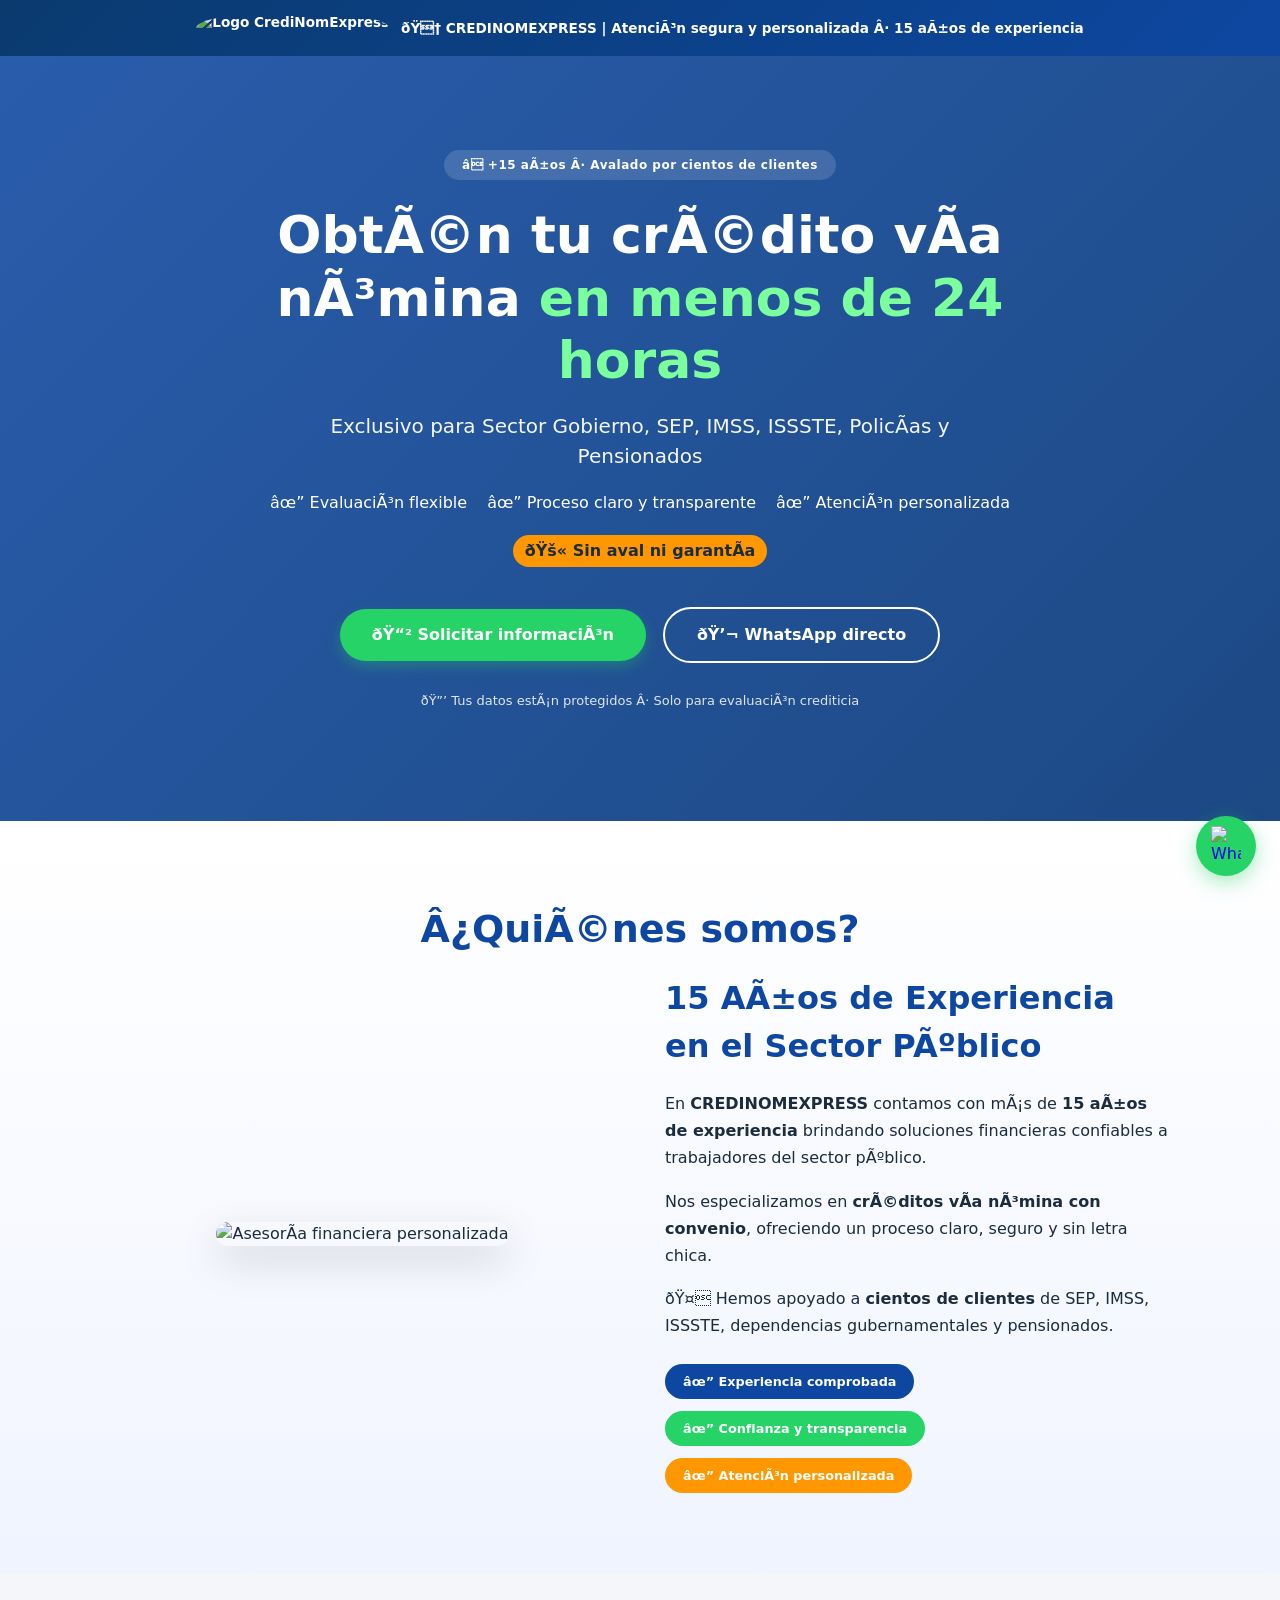
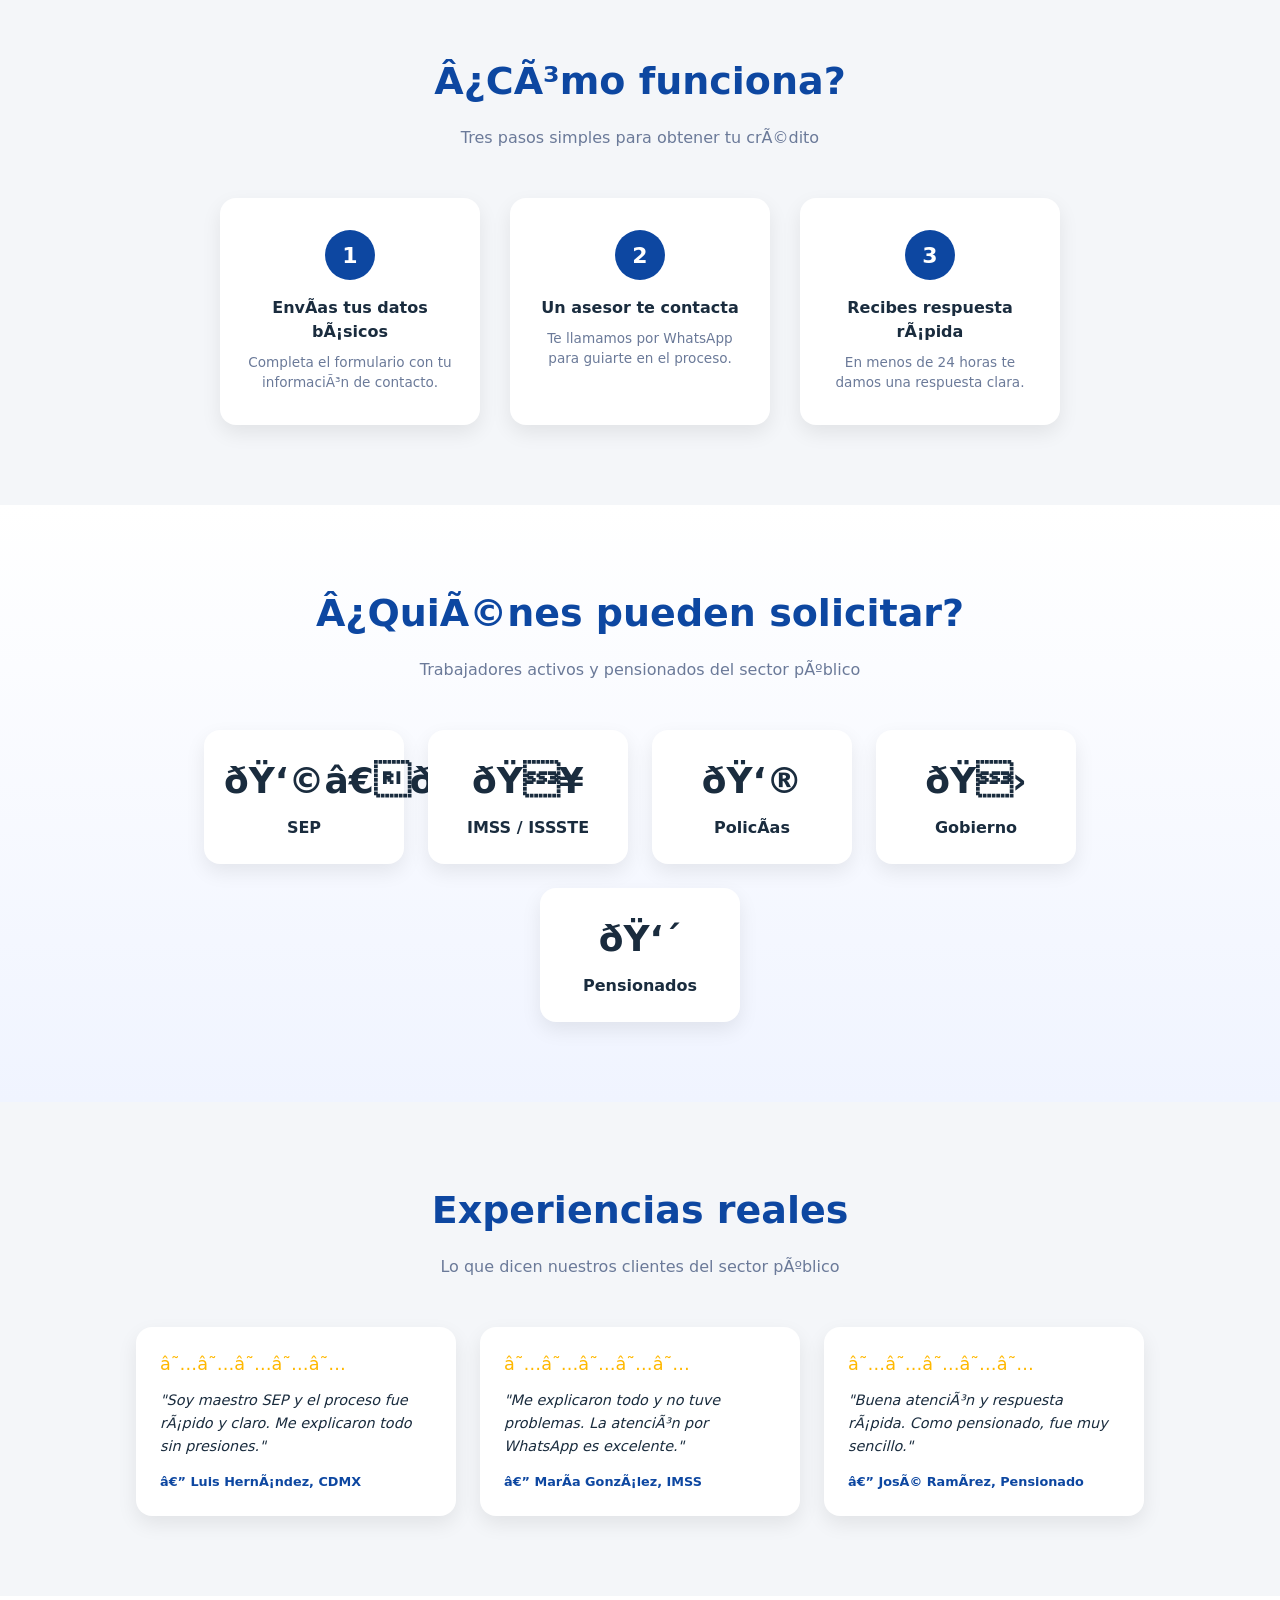
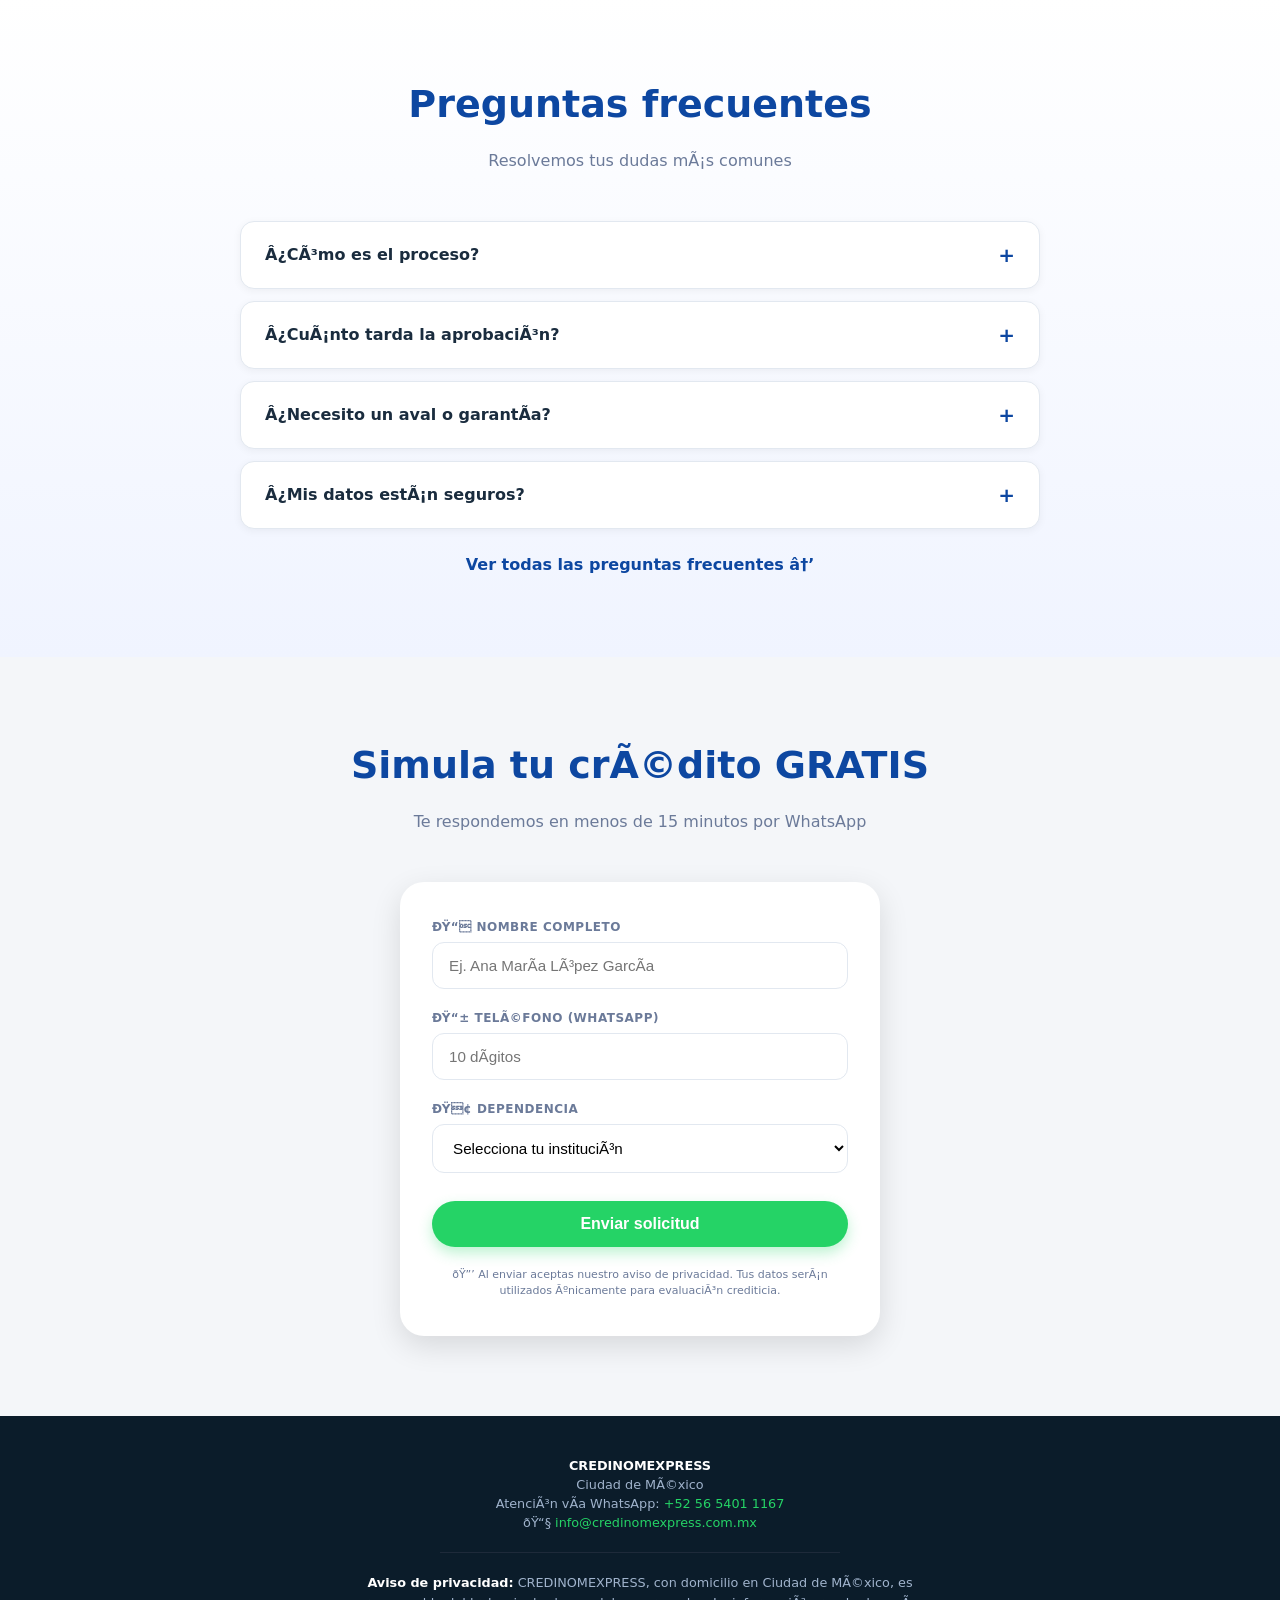
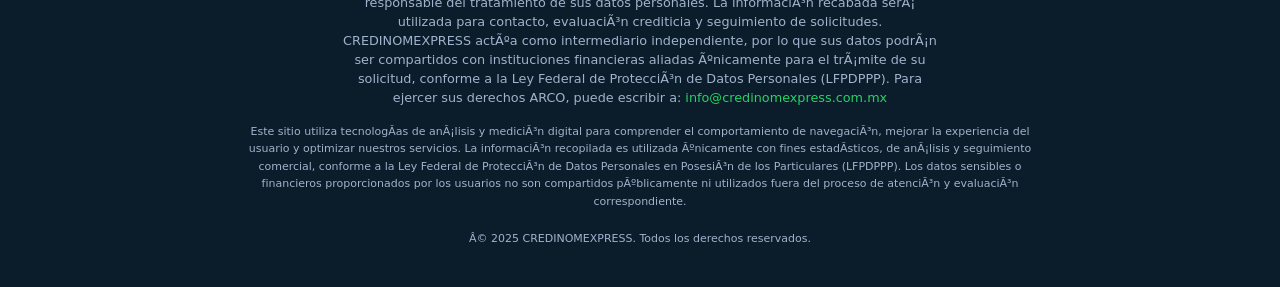
==== index.html @ d2d4a362 "Create index.html" ====
<!DOCTYPE html>
<html lang="es-MX">
<head>
<!-- Google tag (GA4) -->
<script async src="https://www.googletagmanager.com/gtag/js?id=G-FH7D3DF00B"></script>
<script>
window.dataLayer = window.dataLayer || [];
function gtag(){dataLayer.push(arguments);}
gtag('js', new Date());
gtag('config', 'G-FH7D3DF00B');
</script>
<!-- Meta Pixel Code -->
<script>
!function(f,b,e,v,n,t,s)
{if(f.fbq)return;n=f.fbq=function(){n.callMethod?
n.callMethod.apply(n,arguments):n.queue.push(arguments)};
if(!f._fbq)f._fbq=n;n.push=n;n.loaded=!0;n.version='2.0';
n.queue=[];t=b.createElement(e);t.async=!0;
t.src=v;s=b.getElementsByTagName(e)[0];
s.parentNode.insertBefore(t,s)}(window, document,'script',
'https://connect.facebook.net/en_US/fbevents.js');
fbq('init', '1771130073850410');
fbq('track', 'PageView');
</script>
<noscript><img height="1" width="1" style="display:none"
src="https://www.facebook.com/tr?id=1771130073850410&ev=PageView&noscript=1"
/></noscript>
<!-- End Meta Pixel Code -->
<script type="text/javascript">
    (function(c,l,a,r,i,t,y){
        c[a]=c[a]||function(){(c[a].q=c[a].q||[]).push(arguments)};
        t=l.createElement(r);t.async=1;t.src="https://www.clarity.ms/tag/"+i;
        y=l.getElementsByTagName(r)[0];y.parentNode.insertBefore(t,y);
    })(window, document, "clarity", "script", "wp3h6t6vh0");
</script>
  
<meta charset="UTF-8">
<meta name="viewport" content="width=device-width, initial-scale=1.0, maximum-scale=1.0, user-scalable=yes">
<meta name="description" content="Crédito de nómina con convenio para sector público. Aprobación rápida para SEP, IMSS, ISSSTE, policías y pensionados. Sin aval, tasa preferencial. ¡Solicita información gratis!">
<meta name="keywords" content="crédito nómina sector público, préstamo convenio SEP, crédito IMSS, préstamo ISSSTE, crédito policías, préstamo pensionados, CrediNomExpress">
<meta name="author" content="CrediNomExpress">
<meta name="robots" content="index, follow, max-snippet:160, max-image-preview:large">
<meta name="geo.region" content="MX-CMX">
<meta name="geo.placename" content="Ciudad de México">
<meta name="theme-color" content="#0d47a1">
<link rel="canonical" href="https://credinomexpress.com.mx/">

<!-- Open Graph / Social Media -->
<meta property="og:type" content="website">
<meta property="og:url" content="https://credinomexpress.com.mx/">
<meta property="og:title" content="Crédito de nómina con convenio | Sector público | CrediNomExpress">
<meta property="og:description" content="Crédito vía nómina para trabajadores del sector público. Aprobación rápida, sin aval y con la mejor tasa.">
<meta property="og:image" content="https://images.pexels.com/photos/3184292/pexels-photo-3184292.jpeg?auto=compress&w=1200">
<meta property="og:image:alt" content="Crédito de nómina para sector público">
<meta name="twitter:card" content="summary_large_image">
<meta name="twitter:title" content="Crédito de nómina con convenio | CrediNomExpress">
<meta name="twitter:description" content="Préstamo para SEP, IMSS, ISSSTE, policías y pensionados. ¡Solicita información gratis!">

<title>Crédito de nómina con convenio | Aprobación rápida para sector público | CrediNomExpress</title>
<link rel="icon" href="https://credinomexpress.com.mx/favicon.jpg">
<link rel="shortcut icon" href="https://credinomexpress.com.mx/favicon.jpg">

<script type="application/ld+json">
{
  "@context": "https://schema.org",
  "@type": "FinancialService",
  "name": "CrediNomExpress",
  "image": "https://credinomexpress.com.mx/favicon.jpg",
  "url": "https://credinomexpress.com.mx/",
  "telephone": "+52 56 5401 1167",
  "priceRange": "$$",
  "description": "Crédito vía nómina con convenio para trabajadores del sector público en México.",
  "address": {
    "@type": "PostalAddress",
    "streetAddress": "Ciudad de México",
    "addressLocality": "Ciudad de México",
    "postalCode": "07000",
    "addressCountry": "MX"
  },
  "areaServed": "MX",
  "sameAs": [
    "https://wa.me/525654011167"
  ]
}
</script>

<script type="application/ld+json">
{
  "@context": "https://schema.org",
  "@type": "FAQPage",
  "mainEntity": [
    {
      "@type": "Question",
      "name": "¿Cuánto tiempo tarda la aprobación?",
      "acceptedAnswer": {
        "@type": "Answer",
        "text": "La pre-aprobación se entrega en menos de 24 horas hábiles."
      }
    },
    {
      "@type": "Question",
      "name": "¿Necesito un aval?",
      "acceptedAnswer": {
        "@type": "Answer",
        "text": "No, el crédito está respaldado por tu convenio de nómina."
      }
    },
    {
      "@type": "Question",
      "name": "¿Qué documentos necesito?",
      "acceptedAnswer": {
        "@type": "Answer",
        "text": "Identificación oficial, comprobante de nómina y CURP."
      }
    }
  ]
}
</script>

<style>
* {
  margin: 0;
  padding: 0;
  box-sizing: border-box;
}

body {
  margin: 0;
  font-family: 'Segoe UI', system-ui, -apple-system, sans-serif;
  background: #f4f6f9;
  color: #1a2c3e;
  scroll-behavior: smooth;
  line-height: 1.5;
}

/* Topbar mejorado */
.topbar {
  background: linear-gradient(135deg, #0a3a6e, #0d47a1);
  color: white;
  text-align: center;
  padding: 12px 20px;
  font-weight: 600;
  font-size: 0.85rem;
  position: relative;
  z-index: 100;
}

.topbar-inner {
  display: flex;
  align-items: center;
  justify-content: center;
  gap: 12px;
  flex-wrap: wrap;
}

.topbar img {
  height: 32px;
  border-radius: 50%;
  object-fit: cover;
}

/* Container */
.container {
  max-width: 1100px;
  margin: auto;
  padding: 0 20px;
}

/* Hero mejorado */
.hero {
  min-height: 85vh;
  padding: 80px 20px;
  display: flex;
  align-items: center;
  justify-content: center;
  text-align: center;
  color: white;
  background: linear-gradient(135deg, rgba(13,71,161,0.88), rgba(10,58,122,0.92)), url('https://images.pexels.com/photos/3184292/pexels-photo-3184292.jpeg?auto=compress&w=1600');
  background-size: cover;
  background-position: center;
  position: relative;
  margin-bottom: 0;
}

.hero-content {
  position: relative;
  z-index: 2;
  max-width: 750px;
  animation: fadeInUp 0.8s ease-out;
}

.trust-badge {
  display: inline-block;
  background: rgba(255,255,255,0.15);
  backdrop-filter: blur(8px);
  padding: 6px 18px;
  border-radius: 40px;
  font-size: 12px;
  font-weight: 600;
  margin-bottom: 24px;
  letter-spacing: 0.5px;
}

.hero h1 {
  font-size: clamp(32px, 5vw, 52px);
  font-weight: 900;
  margin-bottom: 20px;
  line-height: 1.2;
}

.hero h1 em {
  font-style: normal;
  color: #7bff9e;
}

.hero p {
  font-size: clamp(16px, 2.5vw, 20px);
  margin-bottom: 16px;
  opacity: 0.95;
}

.checks {
  display: flex;
  flex-wrap: wrap;
  justify-content: center;
  gap: 20px;
  margin: 20px 0;
  font-size: 16px;
}

.checks .highlight-check {
  background: #ff9800;
  color: #1a2c3e;
  padding: 4px 12px;
  border-radius: 30px;
  font-weight: bold;
}

/* Botones */
.btn {
  background: #25D366;
  color: white;
  padding: 14px 32px;
  border-radius: 40px;
  text-decoration: none;
  display: inline-block;
  margin-top: 20px;
  font-weight: 700;
  font-size: 1rem;
  transition: transform 0.2s, box-shadow 0.2s;
  border: none;
  cursor: pointer;
  box-shadow: 0 6px 14px rgba(37,211,102,0.3);
}

.btn:hover {
  transform: translateY(-2px);
  box-shadow: 0 8px 20px rgba(37,211,102,0.4);
}

.btn-outline {
  background: transparent;
  border: 2px solid white;
  box-shadow: none;
  margin-left: 12px;
}

.btn-outline:hover {
  background: rgba(255,255,255,0.1);
  transform: translateY(-2px);
}

/* Sections */
.section {
  padding: 80px 20px;
  text-align: center;
}

.section-alt {
  background: linear-gradient(180deg, #ffffff, #f0f4ff);
}

.section h2 {
  font-size: clamp(28px, 4vw, 38px);
  margin-bottom: 16px;
  color: #0d47a1;
  text-align: center;
  font-weight: 800;
}

.section-sub {
  text-align: center;
  color: #6b7a99;
  margin-bottom: 48px;
  font-size: 1rem;
  max-width: 700px;
  margin-left: auto;
  margin-right: auto;
}

/* Cards mejoradas */
.cards {
  display: flex;
  flex-wrap: wrap;
  justify-content: center;
  gap: 24px;
}

.card {
  background: white;
  padding: 24px 20px;
  border-radius: 16px;
  width: 200px;
  box-shadow: 0 8px 20px rgba(0,0,0,0.08);
  transition: transform 0.25s, box-shadow 0.25s;
  font-weight: 600;
  font-size: 1rem;
}

.card:hover {
  transform: translateY(-5px);
  box-shadow: 0 12px 28px rgba(0,0,0,0.12);
}

.card .icon {
  font-size: 36px;
  display: block;
  margin-bottom: 8px;
}

/* Testimonios mejorados */
.testimonial {
  background: white;
  padding: 24px;
  border-radius: 16px;
  max-width: 320px;
  box-shadow: 0 8px 20px rgba(0,0,0,0.08);
  transition: transform 0.25s;
  text-align: left;
}

.testimonial:hover {
  transform: translateY(-4px);
  box-shadow: 0 12px 28px rgba(0,0,0,0.12);
}

.stars {
  color: #ffb800;
  font-size: 1.1rem;
  margin-bottom: 12px;
}

.testimonial .quote {
  font-style: italic;
  line-height: 1.6;
  font-size: 0.9rem;
  color: #1a2c3e;
}

.testimonial .author {
  margin-top: 14px;
  font-weight: 700;
  color: #0d47a1;
  font-size: 0.8rem;
}

/* Formulario mejorado */
.form {
  max-width: 480px;
  margin: auto;
  background: white;
  padding: 36px 32px;
  border-radius: 24px;
  box-shadow: 0 10px 30px rgba(0,0,0,0.12);
}

.form-group {
  margin-bottom: 20px;
  text-align: left;
}

.form-group label {
  display: block;
  font-size: 0.75rem;
  font-weight: 700;
  text-transform: uppercase;
  color: #6b7a99;
  margin-bottom: 6px;
  letter-spacing: 0.5px;
}

.form input, .form select {
  width: 100%;
  padding: 14px 16px;
  margin: 0;
  border-radius: 12px;
  border: 1.5px solid #e2e8f0;
  font-size: 0.95rem;
  transition: border-color 0.2s;
  background: #ffffff;
}

.form input:focus, .form select:focus {
  outline: none;
  border-color: #0d47a1;
}

.form input.invalid {
  border-color: #e53935;
  background: #fff5f5;
}

.btn-form {
  width: 100%;
  background: #25D366;
  margin-top: 8px;
  font-size: 1rem;
  padding: 14px;
}

.error-message {
  color: #e53935;
  font-size: 11px;
  margin-top: 4px;
  display: none;
}

/* FAQ mejorado */
.faq-item {
  background: white;
  margin: 12px auto;
  max-width: 800px;
  padding: 18px 24px;
  border-radius: 14px;
  cursor: pointer;
  box-shadow: 0 2px 8px rgba(0,0,0,0.05);
  transition: all 0.2s;
  border: 1px solid #e2e8f0;
}

.faq-item:hover {
  box-shadow: 0 4px 12px rgba(0,0,0,0.1);
}

.faq-question {
  display: flex;
  justify-content: space-between;
  align-items: center;
  font-weight: 700;
  font-size: 1rem;
}

.faq-answer {
  display: none;
  padding-top: 14px;
  margin-top: 12px;
  border-top: 1px solid #e2e8f0;
  color: #6b7a99;
  line-height: 1.6;
  font-weight: normal;
}

.faq-icon {
  font-size: 20px;
  color: #0d47a1;
  transition: transform 0.2s;
}

/* About section */
.about-grid {
  display: flex;
  flex-wrap: wrap;
  align-items: center;
  justify-content: center;
  gap: 50px;
}

.about-img {
  flex: 1;
  min-width: 300px;
}

.about-img img {
  width: 100%;
  border-radius: 24px;
  box-shadow: 0 15px 40px rgba(0,0,0,0.15);
  object-fit: cover;
}

.about-text {
  flex: 1;
  min-width: 300px;
  text-align: left;
}

.about-text h3 {
  font-size: clamp(24px, 3vw, 32px);
  color: #0d47a1;
  margin-bottom: 20px;
}

.about-text p {
  margin: 16px 0;
  line-height: 1.7;
}

.pill-group {
  display: flex;
  flex-wrap: wrap;
  gap: 12px;
  margin-top: 24px;
}

.pill {
  padding: 8px 18px;
  border-radius: 30px;
  font-size: 0.8rem;
  font-weight: 600;
  color: white;
}

.pill-blue { background: #0d47a1; }
.pill-green { background: #25D366; }
.pill-orange { background: #ff9800; }

/* Steps */
.steps {
  display: flex;
  flex-wrap: wrap;
  justify-content: center;
  gap: 30px;
  margin-top: 30px;
}

.step {
  flex: 1;
  min-width: 200px;
  max-width: 260px;
  background: white;
  border-radius: 16px;
  padding: 32px 20px;
  text-align: center;
  box-shadow: 0 8px 20px rgba(0,0,0,0.08);
  transition: transform 0.25s;
}

.step:hover {
  transform: translateY(-4px);
}

.step-num {
  background: #0d47a1;
  color: white;
  width: 50px;
  height: 50px;
  border-radius: 50%;
  display: flex;
  align-items: center;
  justify-content: center;
  font-weight: 900;
  font-size: 22px;
  margin: 0 auto 16px;
}

.step h4 {
  font-weight: 700;
  margin-bottom: 8px;
  font-size: 1rem;
}

.step p {
  font-size: 0.85rem;
  color: #6b7a99;
}

/* Footer */
footer {
  background: #0b1c2a;
  color: #a0b3cc;
  padding: 40px 20px;
  font-size: 0.8rem;
  text-align: center;
}

footer b {
  color: white;
}

footer a {
  color: #25D366;
  text-decoration: none;
}

footer a:hover {
  text-decoration: underline;
}

.footer-divider {
  border: none;
  border-top: 1px solid #1e2a3a;
  max-width: 400px;
  margin: 20px auto;
}

/* WhatsApp flotante */
#whatsapp {
  position: fixed;
  bottom: 24px;
  right: 24px;
  background: #25D366;
  width: 60px;
  height: 60px;
  border-radius: 50%;
  display: flex;
  justify-content: center;
  align-items: center;
  box-shadow: 0 6px 20px rgba(37,211,102,0.4);
  transition: transform 0.2s;
  z-index: 999;
  text-decoration: none;
}

#whatsapp:hover {
  transform: scale(1.1);
}

/* Animations */
@keyframes fadeInUp {
  from {
    opacity: 0;
    transform: translateY(30px);
  }
  to {
    opacity: 1;
    transform: translateY(0);
  }
}

.reveal {
  opacity: 0;
  transform: translateY(30px);
  transition: opacity 0.7s ease, transform 0.7s ease;
}

.reveal.visible {
  opacity: 1;
  transform: translateY(0);
}

/* Responsive */
@media (max-width: 768px) {
  .section {
    padding: 50px 16px;
  }
  .hero {
    padding: 60px 16px;
    min-height: 70vh;
  }
  .checks {
    flex-direction: column;
    gap: 10px;
  }
  .btn-outline {
    margin-left: 0;
    margin-top: 10px;
  }
  .hero-btns {
    display: flex;
    flex-direction: column;
    gap: 12px;
    align-items: center;
  }
  .form {
    padding: 28px 20px;
  }
}

@media (max-width: 480px) {
  .hero h1 {
    font-size: 28px;
  }
  .card {
    width: 160px;
    font-size: 0.85rem;
  }
}
</style>
</head>
<body>

<!-- Topbar -->
<div class="topbar">
  <div class="topbar-inner">
    <img src="https://credinomexpress.github.io/convenionomina/favicon.jpg" alt="Logo CrediNomExpress">
    <span>🏆 CREDINOMEXPRESS | Atención segura y personalizada · 15 años de experiencia</span>
  </div>
</div>

<!-- Hero Section -->
<section class="hero">
  <div class="hero-content">
    <div class="trust-badge">
      ⭐ +15 años · Avalado por cientos de clientes
    </div>
    <h1>Obtén tu crédito vía nómina <em>en menos de 24 horas</em></h1>
    <p>Exclusivo para Sector Gobierno, SEP, IMSS, ISSSTE, Policías y Pensionados</p>
    <div class="checks">
      <span>✔ Evaluación flexible</span>
      <span>✔ Proceso claro y transparente</span>
      <span>✔ Atención personalizada</span>
      <span class="highlight-check">🚫 Sin aval ni garantía</span>
    </div>
    <div class="hero-btns">
      <a href="#formulario" class="btn">📲 Solicitar información</a>
      <a href="https://wa.me/525654011167?text=Hola,%20quiero%20información%20sobre%20el%20crédito%20vía%20nómina" target="_blank" class="btn btn-outline">💬 WhatsApp directo</a>
    </div>
    <p style="margin-top: 28px; font-size: 13px; opacity: 0.85;">🔒 Tus datos están protegidos · Solo para evaluación crediticia</p>
  </div>
</section>

<!-- Quiénes somos -->
<section class="section section-alt reveal" id="quienes-somos">
  <div class="container">
    <h2>¿Quiénes somos?</h2>
    <div class="about-grid">
      <div class="about-img">
        <img src="https://images.pexels.com/photos/3184465/pexels-photo-3184465.jpeg?auto=compress&w=800" alt="Asesoría financiera personalizada" loading="lazy">
      </div>
      <div class="about-text">
        <h3>15 Años de Experiencia en el Sector Público</h3>
        <p>En <b>CREDINOMEXPRESS</b> contamos con más de <b>15 años de experiencia</b> brindando soluciones financieras confiables a trabajadores del sector público.</p>
        <p>Nos especializamos en <b>créditos vía nómina con convenio</b>, ofreciendo un proceso claro, seguro y sin letra chica.</p>
        <p>🤝 Hemos apoyado a <b>cientos de clientes</b> de SEP, IMSS, ISSSTE, dependencias gubernamentales y pensionados.</p>
        <div class="pill-group">
          <span class="pill pill-blue">✔ Experiencia comprobada</span>
          <span class="pill pill-green">✔ Confianza y transparencia</span>
          <span class="pill pill-orange">✔ Atención personalizada</span>
        </div>
      </div>
    </div>
  </div>
</section>

<!-- Proceso -->
<section class="section reveal">
  <div class="container">
    <h2>¿Cómo funciona?</h2>
    <p class="section-sub">Tres pasos simples para obtener tu crédito</p>
    <div class="steps">
      <div class="step">
        <div class="step-num">1</div>
        <h4>Envías tus datos básicos</h4>
        <p>Completa el formulario con tu información de contacto.</p>
      </div>
      <div class="step">
        <div class="step-num">2</div>
        <h4>Un asesor te contacta</h4>
        <p>Te llamamos por WhatsApp para guiarte en el proceso.</p>
      </div>
      <div class="step">
        <div class="step-num">3</div>
        <h4>Recibes respuesta rápida</h4>
        <p>En menos de 24 horas te damos una respuesta clara.</p>
      </div>
    </div>
  </div>
</section>

<!-- Segmentos -->
<section class="section section-alt reveal">
  <div class="container">
    <h2>¿Quiénes pueden solicitar?</h2>
    <p class="section-sub">Trabajadores activos y pensionados del sector público</p>
    <div class="cards">
      <a href="sep.html" style="text-decoration:none;color:inherit;"><div class="card"><span class="icon">👩‍🏫</span> SEP</div></a>
      <a href="imss.html" style="text-decoration:none;color:inherit;"><div class="card"><span class="icon">🏥</span> IMSS / ISSSTE</div></a>
      <a href="policias.html" style="text-decoration:none;color:inherit;"><div class="card"><span class="icon">👮</span> Policías</div></a>
      <a href="gobierno.html" style="text-decoration:none;color:inherit;"><div class="card"><span class="icon">🏛</span> Gobierno</div></a>
      <a href="pensionados.html" style="text-decoration:none;color:inherit;"><div class="card"><span class="icon">👴</span> Pensionados</div></a>
    </div>
  </div>
</section>

<!-- Testimonios -->
<section class="section reveal">
  <div class="container">
    <h2>Experiencias reales</h2>
    <p class="section-sub">Lo que dicen nuestros clientes del sector público</p>
    <div class="cards">
      <div class="testimonial">
        <div class="stars">★★★★★</div>
        <div class="quote">"Soy maestro SEP y el proceso fue rápido y claro. Me explicaron todo sin presiones."</div>
        <div class="author">— Luis Hernández, CDMX</div>
      </div>
      <div class="testimonial">
        <div class="stars">★★★★★</div>
        <div class="quote">"Me explicaron todo y no tuve problemas. La atención por WhatsApp es excelente."</div>
        <div class="author">— María González, IMSS</div>
      </div>
      <div class="testimonial">
        <div class="stars">★★★★★</div>
        <div class="quote">"Buena atención y respuesta rápida. Como pensionado, fue muy sencillo."</div>
        <div class="author">— José Ramírez, Pensionado</div>
      </div>
    </div>
  </div>
</section>

<!-- FAQ -->
<section class="section section-alt reveal">
  <div class="container">
    <h2>Preguntas frecuentes</h2>
    <p class="section-sub">Resolvemos tus dudas más comunes</p>

    <div class="faq-item" onclick="toggleFAQ(this)">
      <div class="faq-question">
        ¿Cómo es el proceso?
        <span class="faq-icon">+</span>
      </div>
      <div class="faq-answer">Un asesor personal te guía en cada paso. Solo necesitas compartir tus datos básicos y él se encarga de todo el seguimiento.</div>
    </div>

    <div class="faq-item" onclick="toggleFAQ(this)">
      <div class="faq-question">
        ¿Cuánto tarda la aprobación?
        <span class="faq-icon">+</span>
      </div>
      <div class="faq-answer">Generalmente recibes una respuesta definitiva en menos de 24 horas hábiles después de enviar tu información.</div>
    </div>

    <div class="faq-item" onclick="toggleFAQ(this)">
      <div class="faq-question">
        ¿Necesito un aval o garantía?
        <span class="faq-icon">+</span>
      </div>
      <div class="faq-answer">No. El crédito está respaldado por tu convenio de nómina, no requieres aval ni garantía adicional.</div>
    </div>

    <div class="faq-item" onclick="toggleFAQ(this)">
      <div class="faq-question">
        ¿Mis datos están seguros?
        <span class="faq-icon">+</span>
      </div>
      <div class="faq-answer">Sí. Cumplimos con la Ley Federal de Protección de Datos Personales. Tus datos se usan únicamente para evaluación crediticia.</div>
    </div>

    <div style="margin-top:24px;">
      <a href="faqs.html" style="color:#0d47a1;font-weight:700;text-decoration:none;">Ver todas las preguntas frecuentes →</a>
    </div>
  </div>
</section>

<!-- Formulario -->
<section class="section reveal" id="formulario">
  <div class="container">
    <h2>Simula tu crédito GRATIS</h2>
    <p class="section-sub">Te respondemos en menos de 15 minutos por WhatsApp</p>

    <div class="form" data-clarity-mask="true">
      <div class="form-group">
        <label>📝 Nombre completo</label>
        <input type="text" id="nombre" data-clarity-mask="true" placeholder="Ej. Ana María López García">
        <div class="error-message" id="error-nombre">Por favor ingresa tu nombre completo</div>
      </div>

      <div class="form-group">
        <label>📱 Teléfono (WhatsApp)</label>
        <input type="tel" id="telefono" data-clarity-mask="true" placeholder="10 dígitos" maxlength="10" oninput="validatePhone(this)">
        <div class="error-message" id="error-telefono">Ingresa un número válido de 10 dígitos</div>
      </div>

      <div class="form-group">
        <label>🏢 Dependencia</label>
        <select id="dep" data-clarity-mask="true">
          <option value="">Selecciona tu institución</option>
          <option>SEP</option>
          <option>IMSS</option>
          <option>ISSSTE</option>
          <option>Policía</option>
          <option>Gobierno Federal</option>
          <option>Gobierno Estatal/Municipal</option>
          <option>Pensionado</option>
        </select>
        <div class="error-message" id="error-dep">Selecciona tu dependencia</div>
      </div>

      <button class="btn btn-form" onclick="enviarFormulario()">Enviar solicitud</button>

      <p style="font-size: 11px; text-align: center; margin-top: 20px; color: #6b7a99;">
        🔒 Al enviar aceptas nuestro aviso de privacidad. Tus datos serán utilizados únicamente para evaluación crediticia.
      </p>
    </div>
  </div>
</section>

<!-- Footer -->
<footer>
  <p><b>CREDINOMEXPRESS</b></p>
  <p>Ciudad de México</p>
  <p>Atención vía WhatsApp: <a href="https://wa.me/525654011167" target="_blank">+52 56 5401 1167</a></p>
  <p>📧 <a href="mailto:info@credinomexpress.com.mx">info@credinomexpress.com.mx</a></p>
  <hr class="footer-divider">
  <p style="max-width: 600px; margin: 0 auto;">
    <b>Aviso de privacidad:</b> CREDINOMEXPRESS, con domicilio en Ciudad de México, es responsable del tratamiento de sus datos personales. 
    La información recabada será utilizada para contacto, evaluación crediticia y seguimiento de solicitudes. 
    CREDINOMEXPRESS actúa como intermediario independiente, por lo que sus datos podrán ser compartidos con instituciones financieras aliadas 
    únicamente para el trámite de su solicitud, conforme a la Ley Federal de Protección de Datos Personales (LFPDPPP). 
    Para ejercer sus derechos ARCO, puede escribir a: <a href="mailto:info@credinomexpress.com.mx">info@credinomexpress.com.mx</a>
  </p>
  <p style="font-size:11px; text-align:center; margin-top:15px; line-height:1.6; max-width:800px; margin-left:auto; margin-right:auto;">
    Este sitio utiliza tecnologías de análisis y medición digital para comprender el comportamiento de navegación, mejorar la experiencia del usuario y optimizar nuestros servicios. La información recopilada es utilizada únicamente con fines estadísticos, de análisis y seguimiento comercial, conforme a la Ley Federal de Protección de Datos Personales en Posesión de los Particulares (LFPDPPP). Los datos sensibles o financieros proporcionados por los usuarios no son compartidos públicamente ni utilizados fuera del proceso de atención y evaluación correspondiente.
  </p>
  <p style="margin-top: 20px; font-size: 11px;">© 2025 CREDINOMEXPRESS. Todos los derechos reservados.</p>
</footer>

<!-- WhatsApp flotante -->
<a href="https://wa.me/525654011167?text=Hola%2C%20quiero%20información%20sobre%20el%20crédito%20vía%20nómina%20para%20sector%20público.%20Mi%20nombre%20es%3A" target="_blank" id="whatsapp">
  <img src="https://cdn-icons-png.flaticon.com/512/733/733585.png" width="30" alt="WhatsApp">
</a>

<script>
// FAQ Toggle
function toggleFAQ(element) {
  const answer = element.querySelector('.faq-answer');
  const icon = element.querySelector('.faq-icon');
  const isOpen = answer.style.display === 'block';
  
  document.querySelectorAll('.faq-item').forEach(item => {
    const ans = item.querySelector('.faq-answer');
    const ic = item.querySelector('.faq-icon');
    if (ans !== answer) {
      ans.style.display = 'none';
      if (ic) ic.textContent = '+';
    }
  });
  
  answer.style.display = isOpen ? 'none' : 'block';
  if (icon) icon.textContent = isOpen ? '+' : '−';
}

// Validación de teléfono
function validatePhone(input) {
  input.value = input.value.replace(/\D/g, '').slice(0, 10);
  const errorDiv = document.getElementById('error-telefono');
  if (input.value.length > 0 && input.value.length !== 10) {
    errorDiv.style.display = 'block';
    input.classList.add('invalid');
  } else {
    errorDiv.style.display = 'none';
    input.classList.remove('invalid');
  }
}

// Envío del formulario
function enviarFormulario() {
  const nombre = document.getElementById('nombre').value.trim();
  const telefono = document.getElementById('telefono').value.trim();
  const dependencia = document.getElementById('dep').value;
  
  let isValid = true;
  
  const errorNombre = document.getElementById('error-nombre');
  if (!nombre || nombre.length < 3) {
    errorNombre.style.display = 'block';
    isValid = false;
  } else {
    errorNombre.style.display = 'none';
  }
  
  const errorTelefono = document.getElementById('error-telefono');
  if (!telefono || telefono.length !== 10 || !/^\d{10}$/.test(telefono)) {
    errorTelefono.style.display = 'block';
    isValid = false;
  } else {
    errorTelefono.style.display = 'none';
  }
  
  const errorDep = document.getElementById('error-dep');
  if (!dependencia || dependencia === '') {
    errorDep.style.display = 'block';
    isValid = false;
  } else {
    errorDep.style.display = 'none';
  }
  
  if (!isValid) {
    alert('⚠️ Por favor, completa todos los campos correctamente.');
    return;
  }
  
  const mensaje = `📌 *NUEVA SOLICITUD CRÉDITO NÓMINA*%0A%0A` +
                  `👤 *Nombre:* ${encodeURIComponent(nombre)}%0A` +
                  `📞 *Teléfono:* ${encodeURIComponent(telefono)}%0A` +
                  `🏢 *Dependencia:* ${encodeURIComponent(dependencia)}%0A%0A` +
                  `🔹 Solicita información sobre crédito vía nómina con convenio para sector público.`;
  
  window.open(`https://wa.me/525654011167?text=${mensaje}`, '_blank');
  
  document.getElementById('nombre').value = '';
  document.getElementById('telefono').value = '';
  document.getElementById('dep').value = '';
}

// Scroll Reveal Animation
const observerOptions = { threshold: 0.1, rootMargin: '0px 0px -50px 0px' };
const observer = new IntersectionObserver((entries) => {
  entries.forEach(entry => {
    if (entry.isIntersecting) {
      entry.target.classList.add('visible');
    }
  });
}, observerOptions);

document.querySelectorAll('.reveal').forEach(el => observer.observe(el));

// Smooth scroll
document.querySelectorAll('a[href^="#"]').forEach(anchor => {
  anchor.addEventListener('click', function(e) {
    const targetId = this.getAttribute('href');
    if (targetId === '#') return;
    const target = document.querySelector(targetId);
    if (target) {
      e.preventDefault();
      target.scrollIntoView({ behavior: 'smooth', block: 'start' });
    }
  });
});
</script>
</body>
</html>
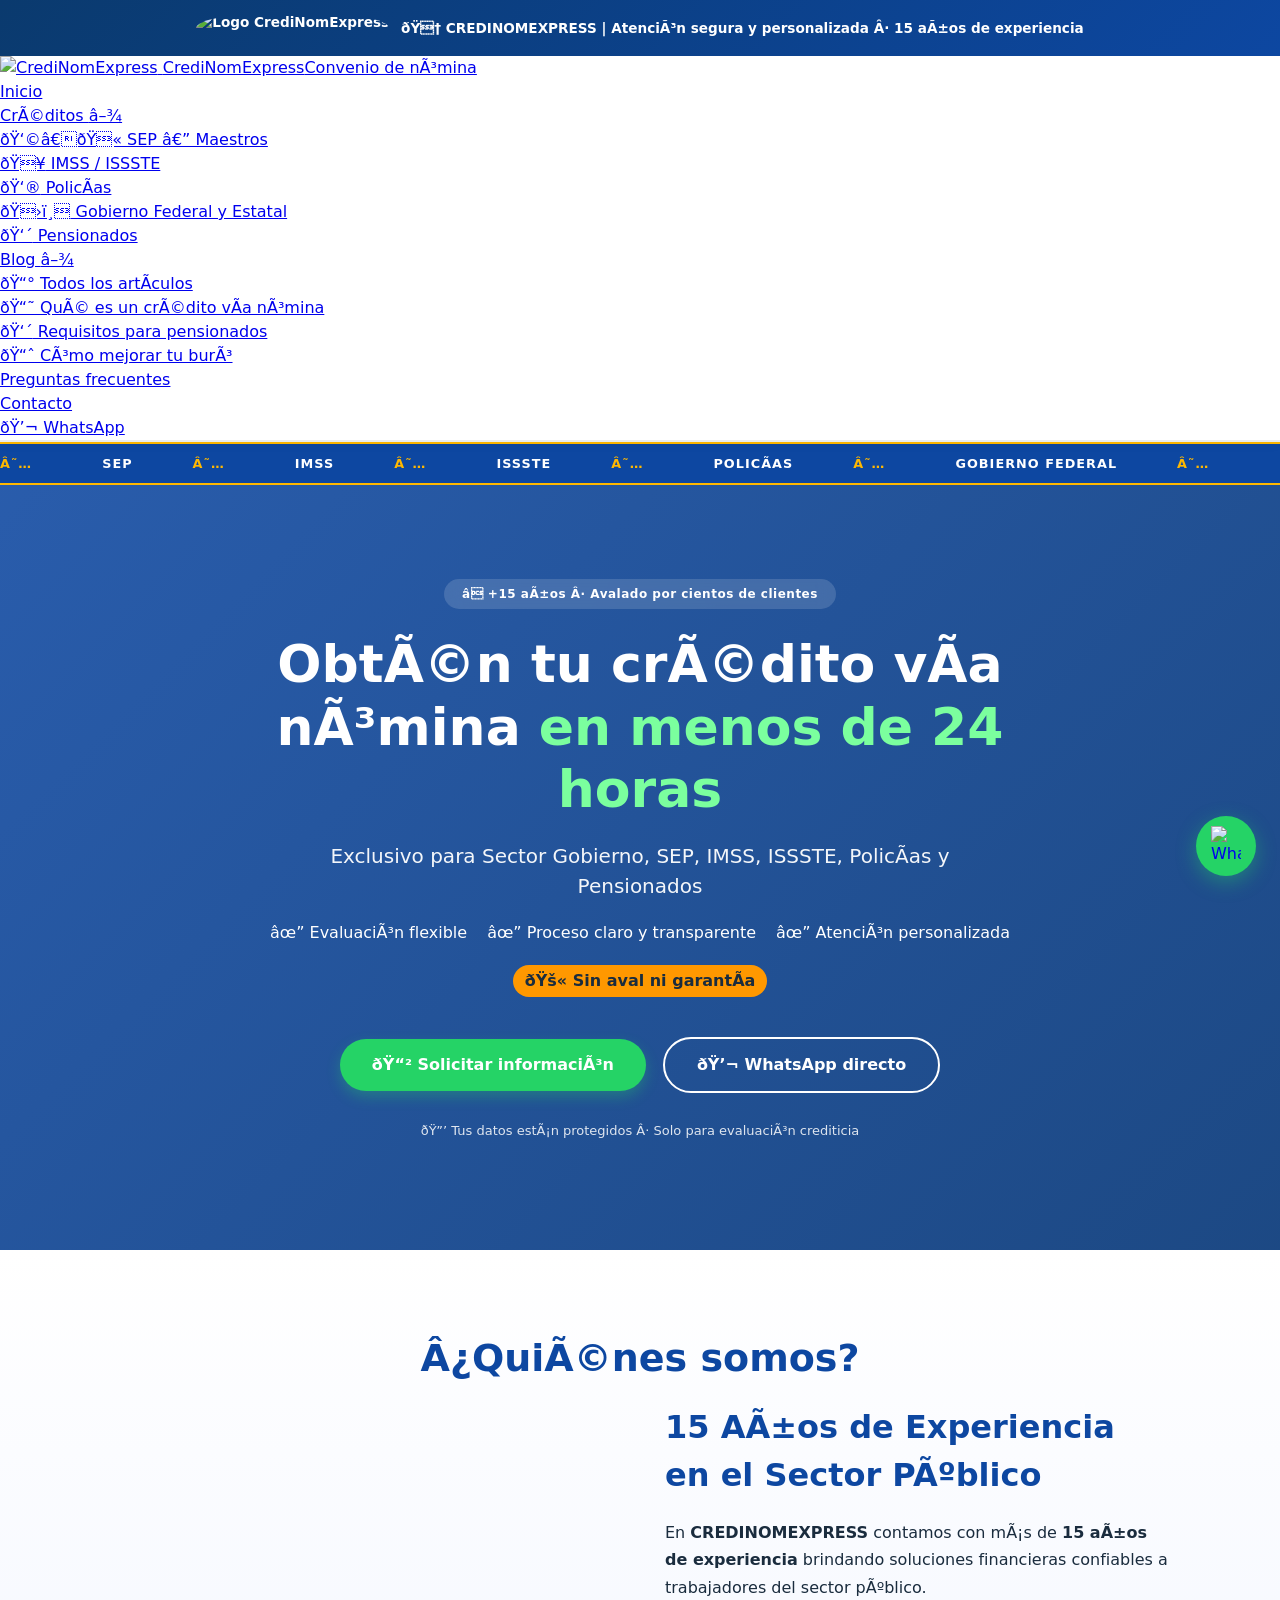
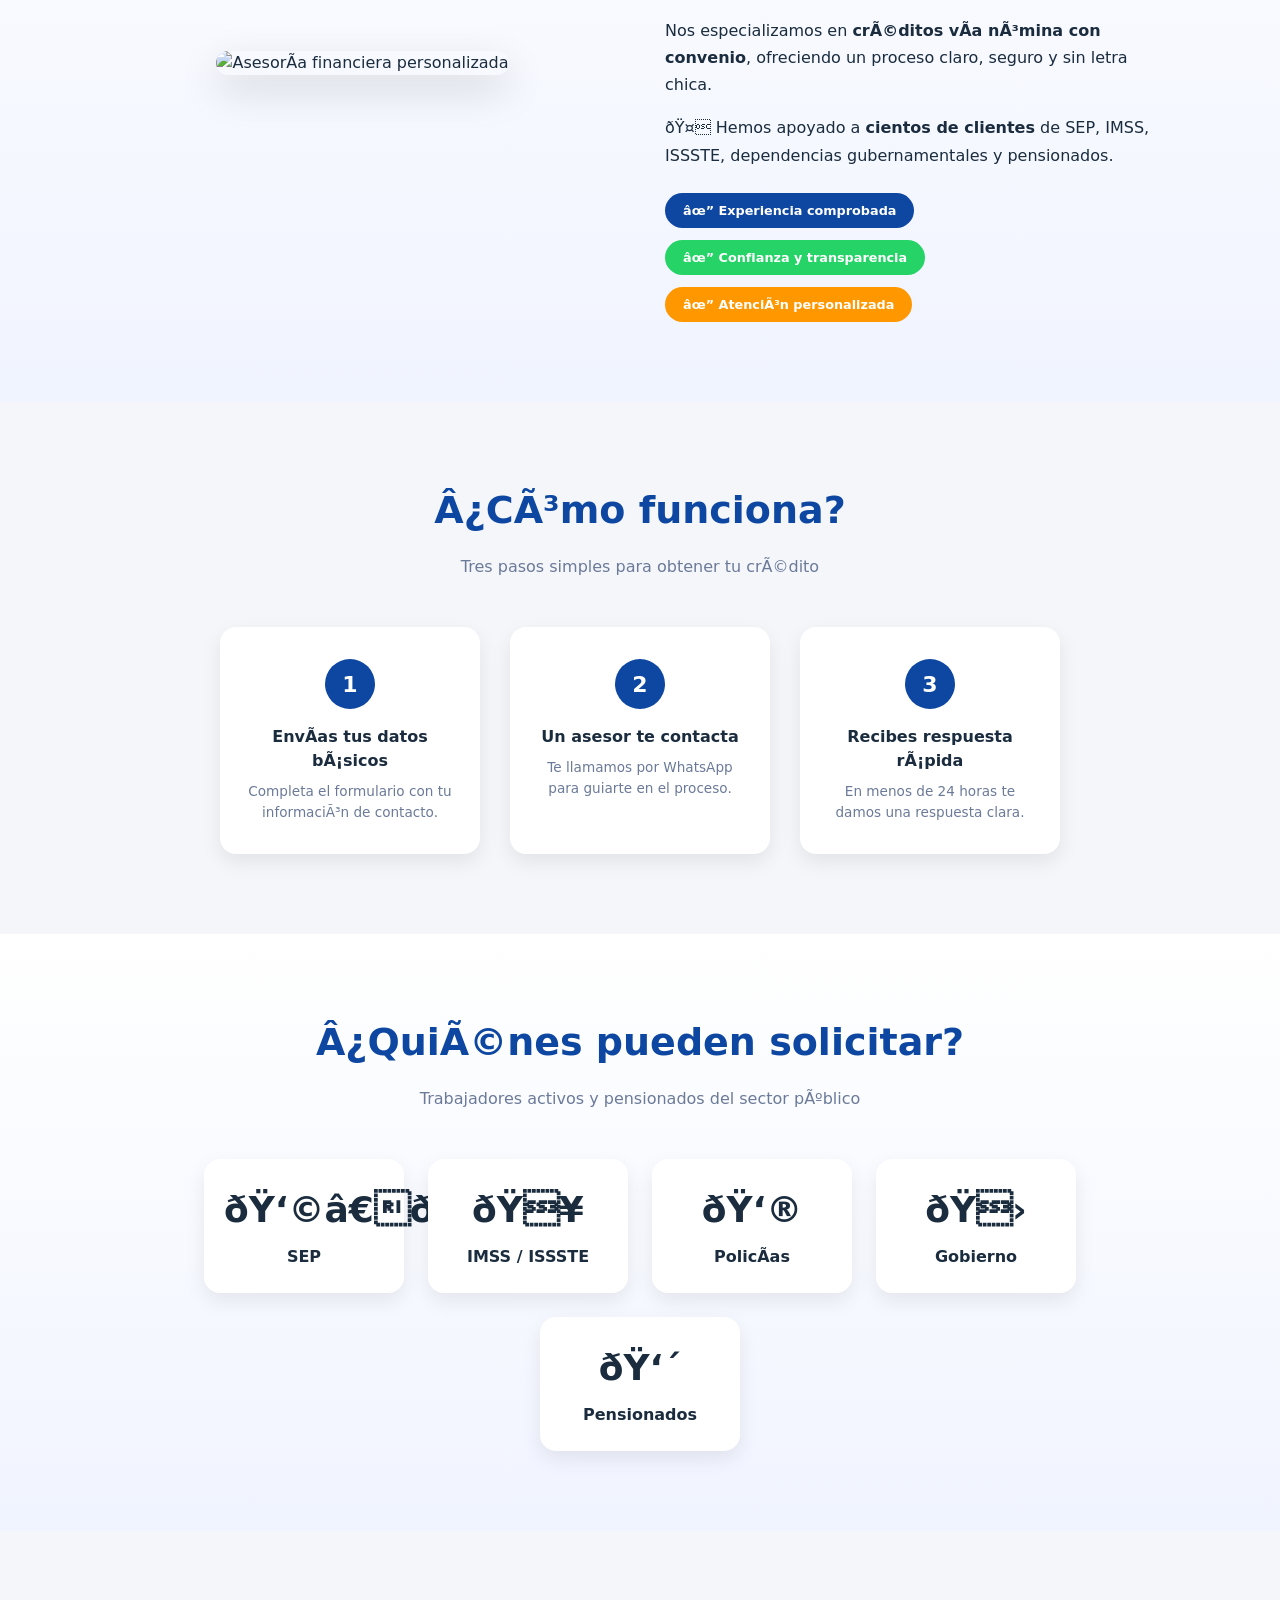
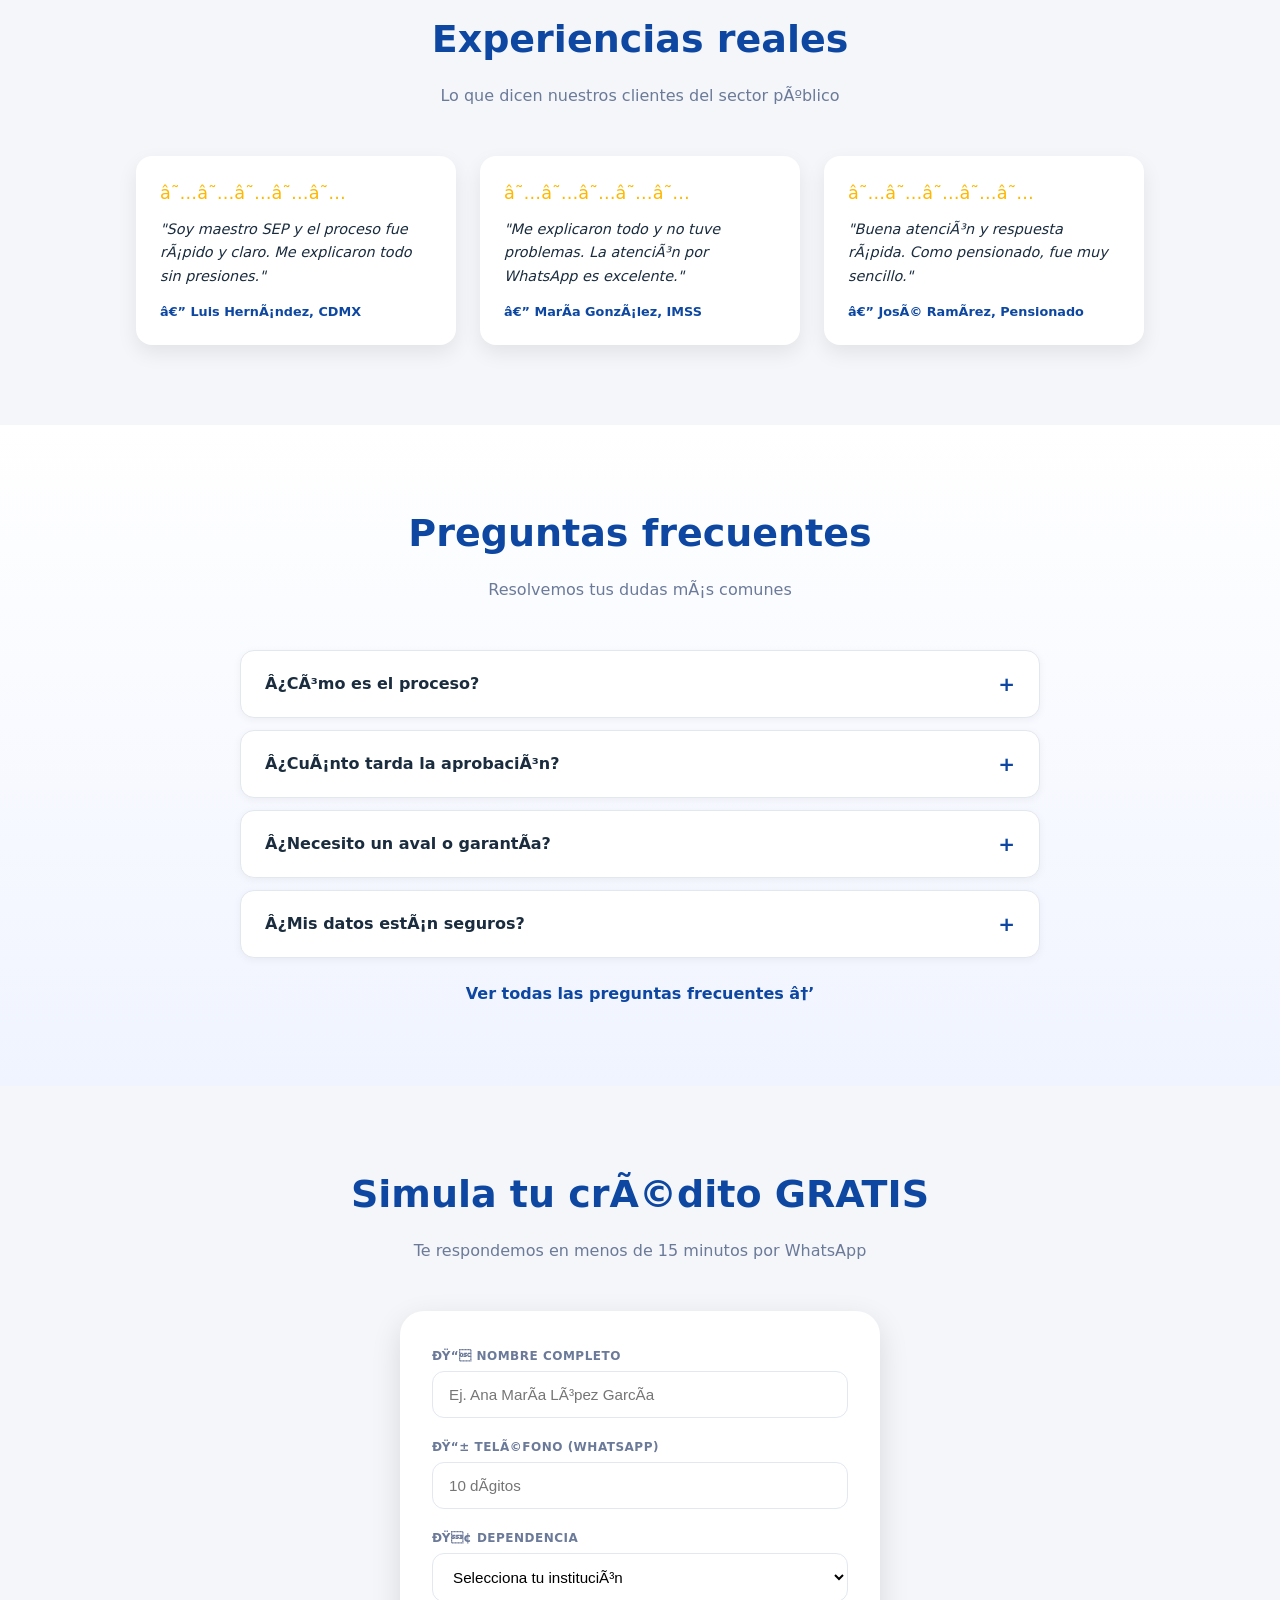
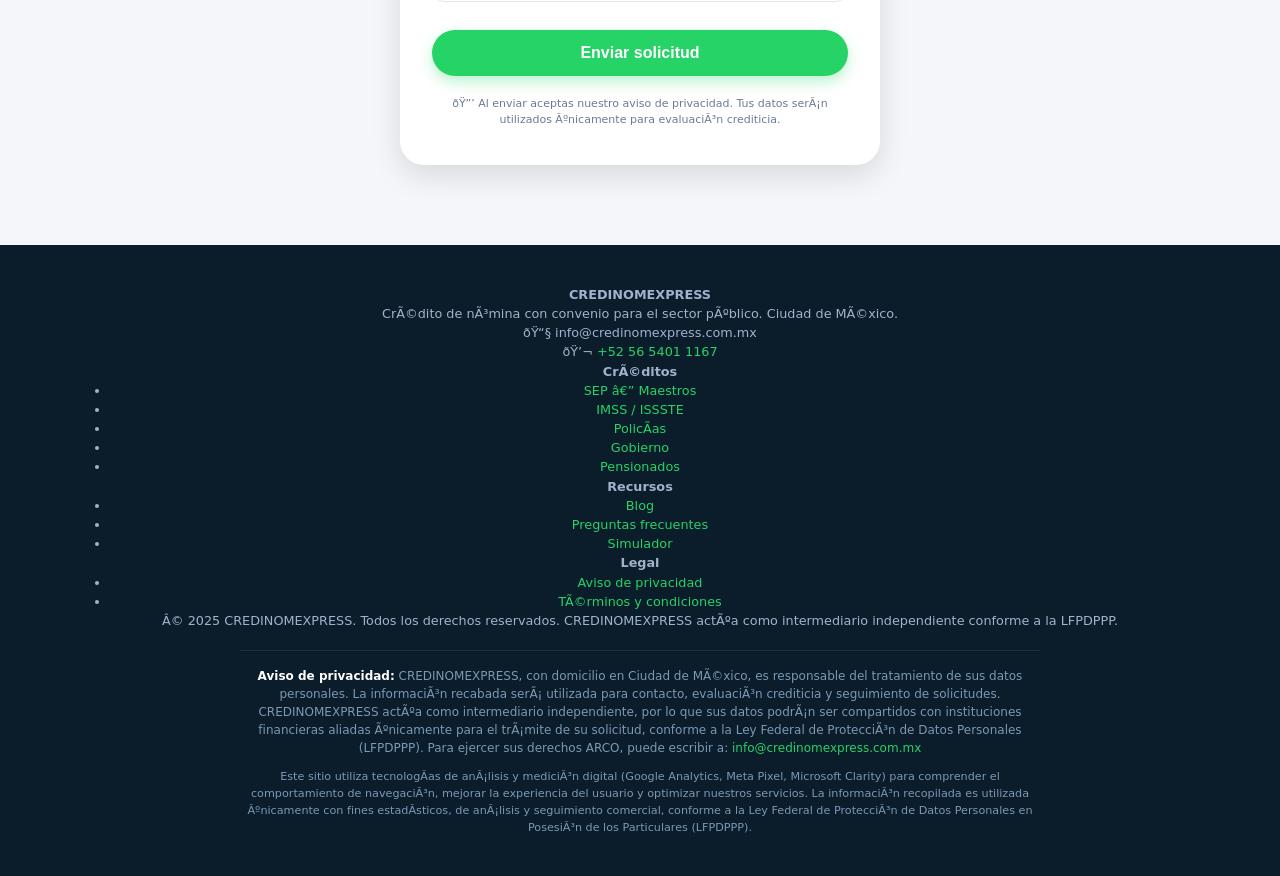
==== commit 78107ba9: "Update index.html" ====
--- a/index.html
+++ b/index.html
@@ -647,8 +647,188 @@
   transform: translateY(0);
 }
 
-/* Responsive */
-@media (max-width: 768px) {
+/* ====================================================
+   ===== CORRECCIONES PARA MENÚ MÓVIL =====
+   ==================================================== */
+
+/* CRED-BAR (barra de créditos) */
+.cred-bar {
+  background: #0d47a1;
+  color: white;
+  overflow: hidden;
+  position: relative;
+  border-top: 2px solid #ffb800;
+  border-bottom: 2px solid #ffb800;
+}
+
+.cred-track {
+  display: flex;
+  gap: 60px;
+  white-space: nowrap;
+  padding: 10px 0;
+  animation: scroll-cred 40s linear infinite;
+  font-weight: 600;
+  letter-spacing: 0.08em;
+  font-size: 0.8rem;
+  text-transform: uppercase;
+}
+
+.cred-track span {
+  color: #ffb800;
+  margin-right: 10px;
+}
+
+@keyframes scroll-cred {
+  from { transform: translateX(0); }
+  to { transform: translateX(-50%); }
+}
+
+@media (prefers-reduced-motion: reduce) {
+  .cred-track {
+    animation: none;
+    overflow-x: auto;
+  }
+}
+
+/* HEADER / NAV (para clase .site) */
+header.site {
+  background: #ffffff;
+  border-bottom: 2px solid #e8ecf0;
+  position: sticky;
+  top: 0;
+  z-index: 99;
+  box-shadow: 0 2px 12px rgba(0, 0, 0, 0.04);
+}
+
+/* FOOTER (para clase .site) */
+footer.site {
+  background: #0b1c2a;
+  color: #a0b3cc;
+  padding: 40px 20px;
+  font-size: 0.8rem;
+  text-align: center;
+}
+
+footer.site b {
+  color: white;
+}
+
+footer.site a {
+  color: #25D366;
+  text-decoration: none;
+}
+
+footer.site a:hover {
+  text-decoration: underline;
+}
+
+/* BOTÓN HAMBURGUESA */
+.nav-toggle {
+  display: none;
+  background: none;
+  border: none;
+  font-size: 1.8rem;
+  color: #0d47a1;
+  cursor: pointer;
+  padding: 8px 12px;
+  line-height: 1;
+}
+
+/* ===== MENÚ MÓVIL (corregido) ===== */
+@media (max-width: 880px) {
+  .nav-toggle {
+    display: block;
+  }
+
+  .nav {
+    flex-wrap: wrap;
+    position: relative;
+  }
+
+  nav.menu {
+    position: fixed;
+    top: 72px;
+    left: 0;
+    right: 0;
+    bottom: 0;
+    background: #ffffff;
+    flex-direction: column;
+    padding: 20px 24px;
+    transform: translateX(100%);
+    transition: transform 0.3s ease;
+    overflow-y: auto;
+    box-shadow: 0 10px 30px rgba(0, 0, 0, 0.15);
+    z-index: 999;
+    gap: 8px;
+  }
+
+  nav.menu.open {
+    transform: translateX(0);
+  }
+
+  nav.menu > ul {
+    flex-direction: column;
+    width: 100%;
+    gap: 4px;
+  }
+
+  nav.menu > ul > li {
+    width: 100%;
+  }
+
+  nav.menu a.top {
+    display: flex;
+    justify-content: space-between;
+    align-items: center;
+    padding: 12px 16px;
+    width: 100%;
+    border-bottom: 1px solid #f0f0f0;
+    border-radius: 0;
+    font-size: 1rem;
+    color: #0d47a1;
+  }
+
+  nav.menu a.top:hover {
+    background: #f4f6f9;
+  }
+
+  /* Submenú en móvil */
+  .submenu {
+    position: static;
+    opacity: 1;
+    visibility: visible;
+    transform: none;
+    box-shadow: none;
+    background: #f4f6f9;
+    display: none;
+    padding: 8px 0;
+    margin: 0;
+    border-radius: 8px;
+    border: none;
+    width: 100%;
+  }
+
+  nav.menu li.open .submenu {
+    display: block;
+  }
+
+  .submenu li a {
+    padding: 10px 16px;
+    color: #0d47a1;
+    font-size: 0.9rem;
+  }
+
+  .submenu li a:hover {
+    background: rgba(0, 0, 0, 0.05);
+  }
+
+  .cta-mini {
+    margin-top: 12px;
+    text-align: center;
+    width: 100%;
+  }
+
+  /* Ajustes responsive para secciones */
   .section {
     padding: 50px 16px;
   }
@@ -693,6 +873,52 @@
   <div class="topbar-inner">
     <img src="https://credinomexpress.github.io/convenionomina/favicon.jpg" alt="Logo CrediNomExpress">
     <span>🏆 CREDINOMEXPRESS | Atención segura y personalizada · 15 años de experiencia</span>
+  </div>
+</div>
+
+<!-- ===== HEADER CON CLASE .site ===== -->
+<header class="site">
+  <div class="nav">
+    <a href="index.html" class="brand">
+      <img src="https://credinomexpress.github.io/convenionomina/favicon.jpg" alt="CrediNomExpress">
+      <span>CrediNomExpress<span class="sub">Convenio de nómina</span></span>
+    </a>
+    <button class="nav-toggle" aria-label="Abrir menú">☰</button>
+    <nav class="menu">
+      <ul>
+        <li><a href="index.html" class="top">Inicio</a></li>
+        <li>
+          <a href="#" class="top">Créditos <span class="caret">▾</span></a>
+          <ul class="submenu">
+            <li><a href="sep.html"><span class="icon">👩‍🏫</span> SEP — Maestros</a></li>
+            <li><a href="imss.html"><span class="icon">🏥</span> IMSS / ISSSTE</a></li>
+            <li><a href="policias.html"><span class="icon">👮</span> Policías</a></li>
+            <li><a href="gobierno.html"><span class="icon">🏛️</span> Gobierno Federal y Estatal</a></li>
+            <li><a href="pensionados.html"><span class="icon">👴</span> Pensionados</a></li>
+          </ul>
+        </li>
+        <li>
+          <a href="blog.html" class="top">Blog <span class="caret">▾</span></a>
+          <ul class="submenu">
+            <li><a href="blog.html"><span class="icon">📰</span> Todos los artículos</a></li>
+            <li><a href="que-es-credito-nomina.html"><span class="icon">📘</span> Qué es un crédito vía nómina</a></li>
+            <li><a href="requisitos-pensionados.html"><span class="icon">👴</span> Requisitos para pensionados</a></li>
+            <li><a href="mejorar-buro-credito.html"><span class="icon">📈</span> Cómo mejorar tu buró</a></li>
+          </ul>
+        </li>
+        <li><a href="faqs.html" class="top">Preguntas frecuentes</a></li>
+        <li><a href="index.html#contacto" class="top">Contacto</a></li>
+      </ul>
+      <a href="https://wa.me/525654011167?text=Hola,%20quiero%20información%20sobre%20el%20crédito%20vía%20nómina" class="cta-mini">💬 WhatsApp</a>
+    </nav>
+  </div>
+</header>
+
+<!-- ===== CRED-BAR ===== -->
+<div class="cred-bar">
+  <div class="cred-track">
+    <span>★</span>SEP <span>★</span> IMSS <span>★</span> ISSSTE <span>★</span> Policías <span>★</span> Gobierno Federal <span>★</span> Pensionados
+    <span>★</span>SEP <span>★</span> IMSS <span>★</span> ISSSTE <span>★</span> Policías <span>★</span> Gobierno Federal <span>★</span> Pensionados
   </div>
 </div>
 
@@ -893,24 +1119,51 @@
   </div>
 </section>
 
-<!-- Footer -->
-<footer>
-  <p><b>CREDINOMEXPRESS</b></p>
-  <p>Ciudad de México</p>
-  <p>Atención vía WhatsApp: <a href="https://wa.me/525654011167" target="_blank">+52 56 5401 1167</a></p>
-  <p>📧 <a href="mailto:info@credinomexpress.com.mx">info@credinomexpress.com.mx</a></p>
-  <hr class="footer-divider">
-  <p style="max-width: 600px; margin: 0 auto;">
-    <b>Aviso de privacidad:</b> CREDINOMEXPRESS, con domicilio en Ciudad de México, es responsable del tratamiento de sus datos personales. 
-    La información recabada será utilizada para contacto, evaluación crediticia y seguimiento de solicitudes. 
-    CREDINOMEXPRESS actúa como intermediario independiente, por lo que sus datos podrán ser compartidos con instituciones financieras aliadas 
-    únicamente para el trámite de su solicitud, conforme a la Ley Federal de Protección de Datos Personales (LFPDPPP). 
-    Para ejercer sus derechos ARCO, puede escribir a: <a href="mailto:info@credinomexpress.com.mx">info@credinomexpress.com.mx</a>
-  </p>
-  <p style="font-size:11px; text-align:center; margin-top:15px; line-height:1.6; max-width:800px; margin-left:auto; margin-right:auto;">
-    Este sitio utiliza tecnologías de análisis y medición digital para comprender el comportamiento de navegación, mejorar la experiencia del usuario y optimizar nuestros servicios. La información recopilada es utilizada únicamente con fines estadísticos, de análisis y seguimiento comercial, conforme a la Ley Federal de Protección de Datos Personales en Posesión de los Particulares (LFPDPPP). Los datos sensibles o financieros proporcionados por los usuarios no son compartidos públicamente ni utilizados fuera del proceso de atención y evaluación correspondiente.
-  </p>
-  <p style="margin-top: 20px; font-size: 11px;">© 2025 CREDINOMEXPRESS. Todos los derechos reservados.</p>
+<!-- ===== FOOTER CON CLASE .site ===== -->
+<footer class="site" id="contacto">
+  <div class="container">
+    <div class="foot-grid">
+      <div>
+        <h4>CREDINOMEXPRESS</h4>
+        <p>Crédito de nómina con convenio para el sector público. Ciudad de México.</p>
+        <p>📧 info@credinomexpress.com.mx<br>💬 <a href="https://wa.me/525654011167">+52 56 5401 1167</a></p>
+      </div>
+      <div>
+        <h4>Créditos</h4>
+        <ul>
+          <li><a href="sep.html">SEP — Maestros</a></li>
+          <li><a href="imss.html">IMSS / ISSSTE</a></li>
+          <li><a href="policias.html">Policías</a></li>
+          <li><a href="gobierno.html">Gobierno</a></li>
+          <li><a href="pensionados.html">Pensionados</a></li>
+        </ul>
+      </div>
+      <div>
+        <h4>Recursos</h4>
+        <ul>
+          <li><a href="blog.html">Blog</a></li>
+          <li><a href="faqs.html">Preguntas frecuentes</a></li>
+          <li><a href="index.html#formulario">Simulador</a></li>
+        </ul>
+      </div>
+      <div>
+        <h4>Legal</h4>
+        <ul>
+          <li><a href="#">Aviso de privacidad</a></li>
+          <li><a href="#">Términos y condiciones</a></li>
+        </ul>
+      </div>
+    </div>
+    <div class="foot-bottom">
+      <span>© 2025 CREDINOMEXPRESS. Todos los derechos reservados.</span>
+      <span>CREDINOMEXPRESS actúa como intermediario independiente conforme a la LFPDPPP.</span>
+    </div>
+    <!-- Aviso de privacidad extendido -->
+    <div style="margin-top:20px;padding-top:16px;border-top:1px solid rgba(255,255,255,0.08);font-size:0.75rem;color:#7a9ab5;text-align:center;max-width:800px;margin-left:auto;margin-right:auto;">
+      <p><b>Aviso de privacidad:</b> CREDINOMEXPRESS, con domicilio en Ciudad de México, es responsable del tratamiento de sus datos personales. La información recabada será utilizada para contacto, evaluación crediticia y seguimiento de solicitudes. CREDINOMEXPRESS actúa como intermediario independiente, por lo que sus datos podrán ser compartidos con instituciones financieras aliadas únicamente para el trámite de su solicitud, conforme a la Ley Federal de Protección de Datos Personales (LFPDPPP). Para ejercer sus derechos ARCO, puede escribir a: <a href="mailto:info@credinomexpress.com.mx" style="color:#25D366;">info@credinomexpress.com.mx</a></p>
+      <p style="margin-top:12px;font-size:0.7rem;">Este sitio utiliza tecnologías de análisis y medición digital (Google Analytics, Meta Pixel, Microsoft Clarity) para comprender el comportamiento de navegación, mejorar la experiencia del usuario y optimizar nuestros servicios. La información recopilada es utilizada únicamente con fines estadísticos, de análisis y seguimiento comercial, conforme a la Ley Federal de Protección de Datos Personales en Posesión de los Particulares (LFPDPPP).</p>
+    </div>
+  </div>
 </footer>
 
 <!-- WhatsApp flotante -->
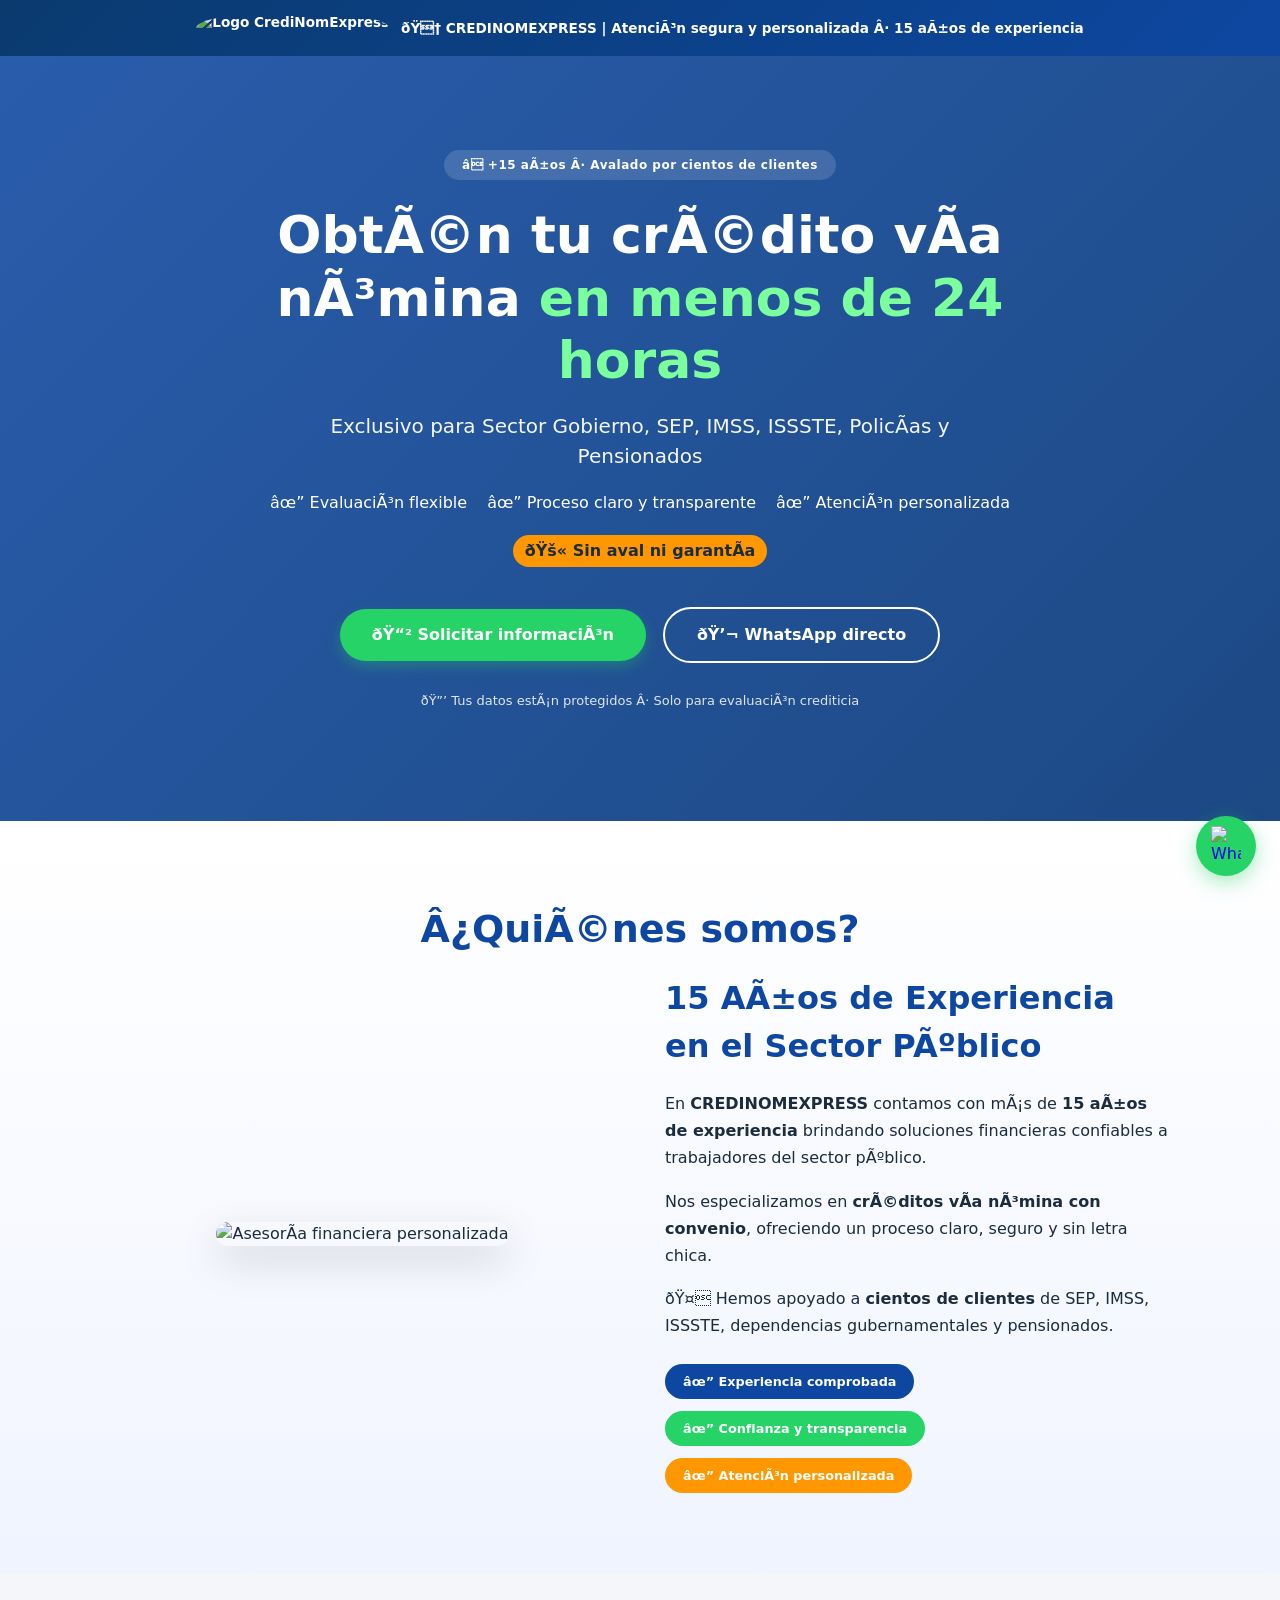
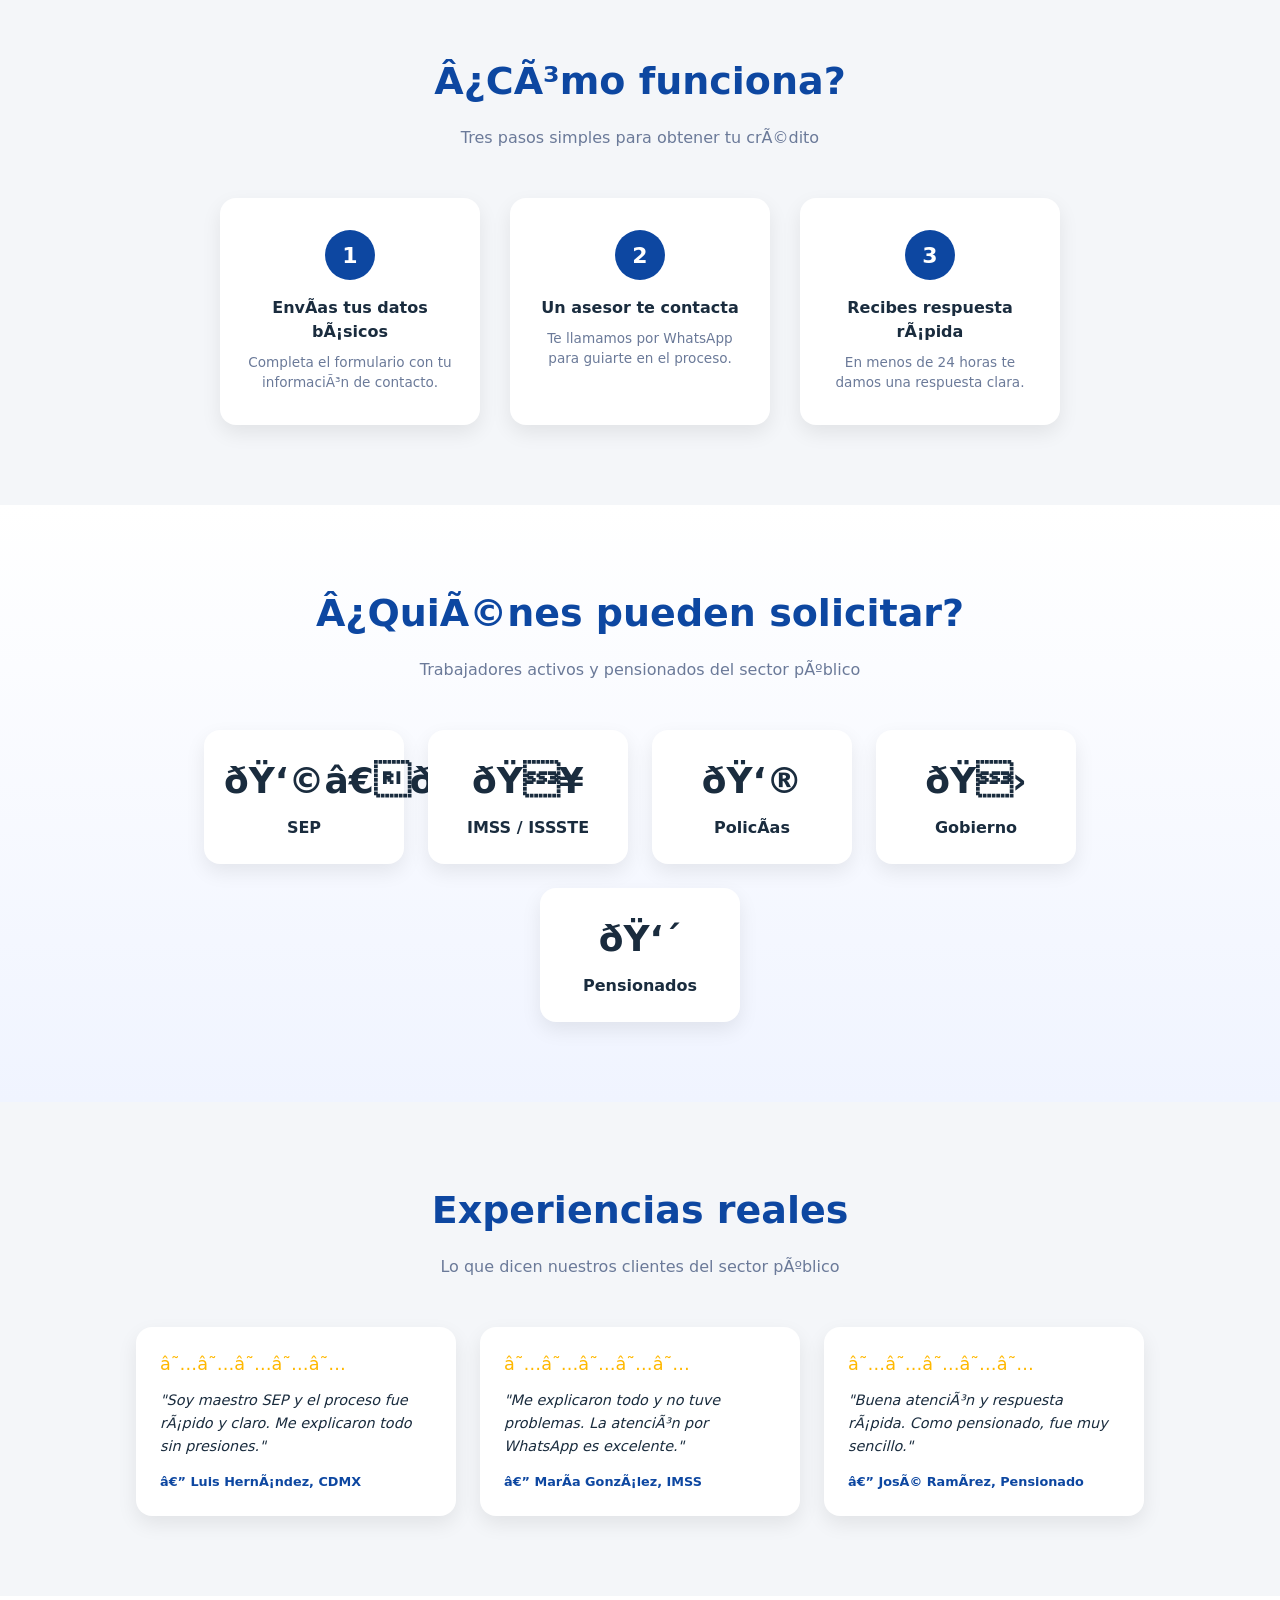
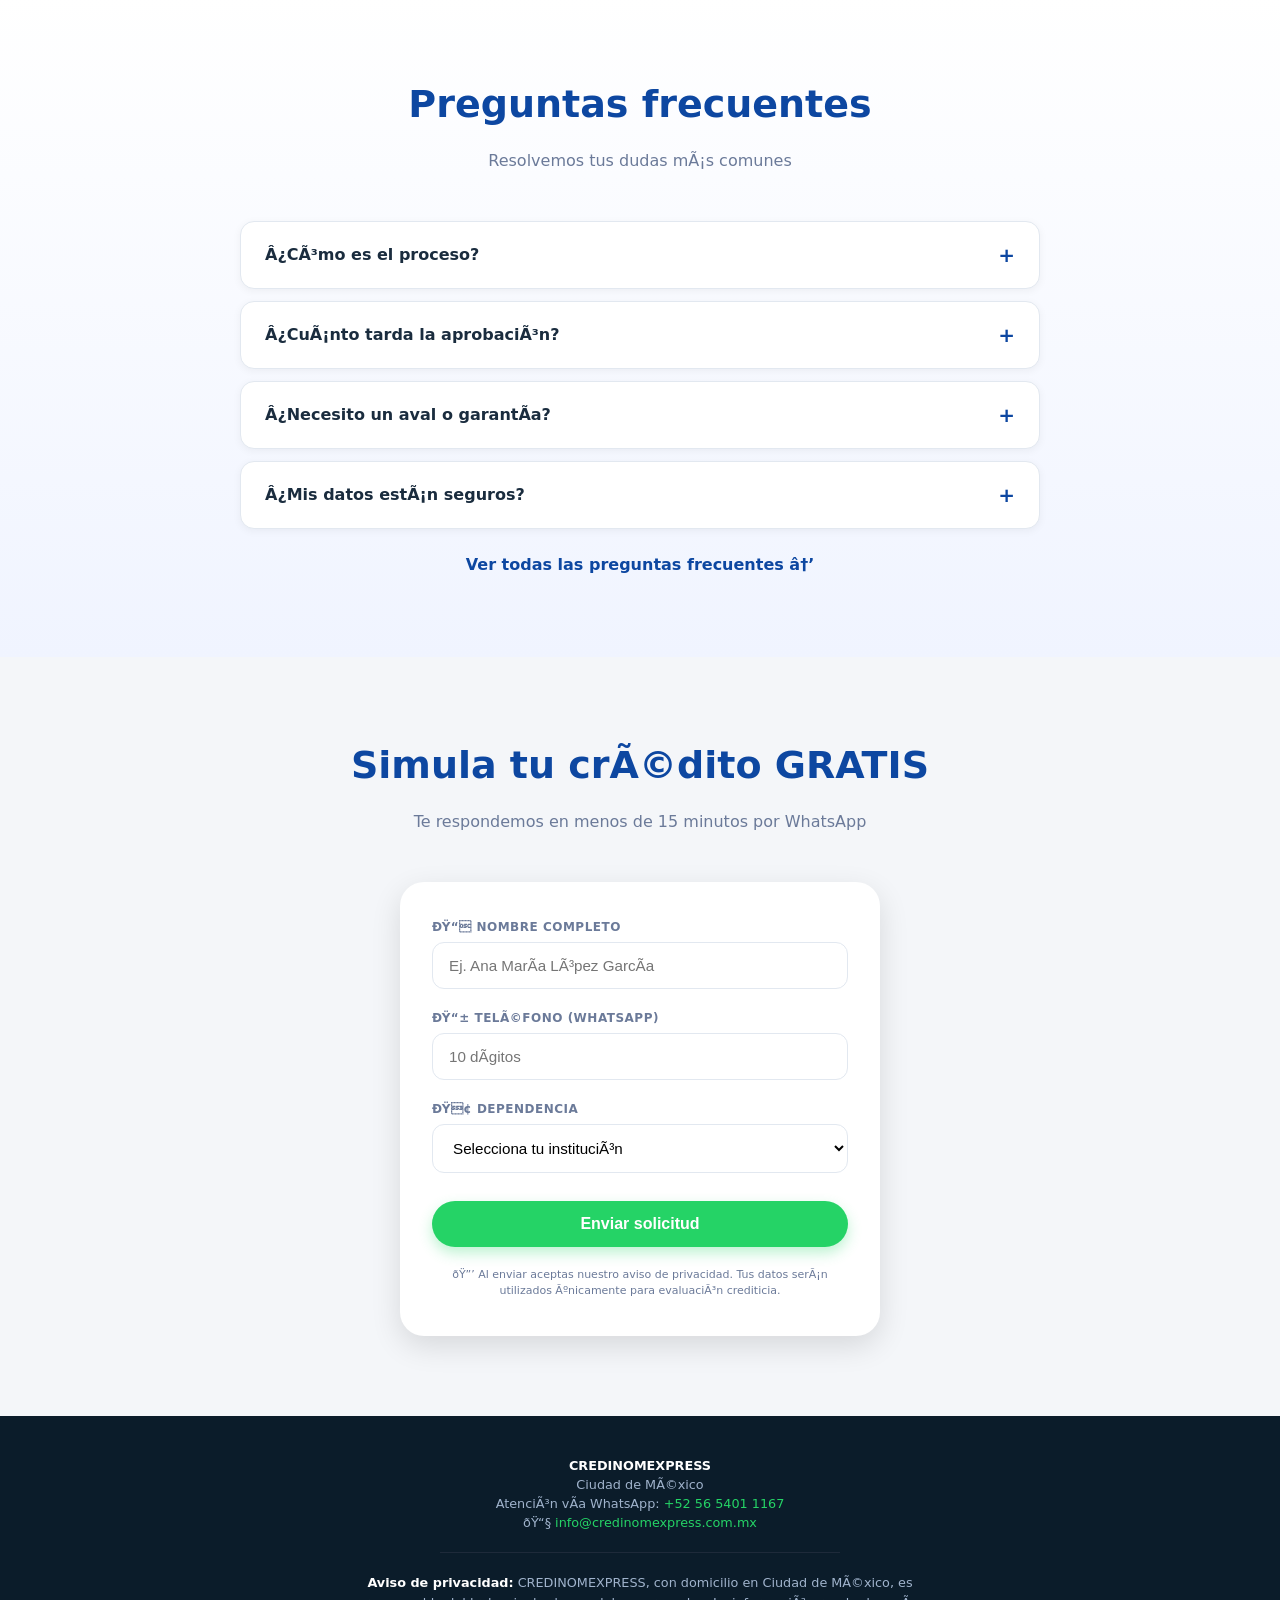
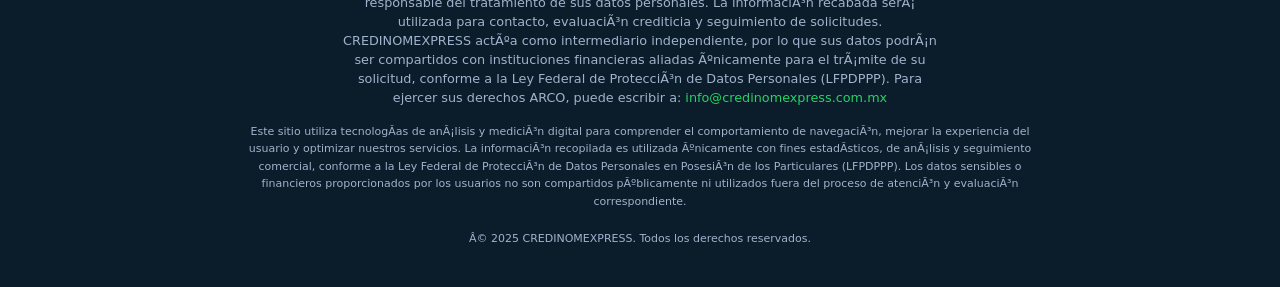
==== commit def2092e: "Update index.html" ====
--- a/index.html
+++ b/index.html
@@ -647,188 +647,8 @@
   transform: translateY(0);
 }
 
-/* ====================================================
-   ===== CORRECCIONES PARA MENÚ MÓVIL =====
-   ==================================================== */
-
-/* CRED-BAR (barra de créditos) */
-.cred-bar {
-  background: #0d47a1;
-  color: white;
-  overflow: hidden;
-  position: relative;
-  border-top: 2px solid #ffb800;
-  border-bottom: 2px solid #ffb800;
-}
-
-.cred-track {
-  display: flex;
-  gap: 60px;
-  white-space: nowrap;
-  padding: 10px 0;
-  animation: scroll-cred 40s linear infinite;
-  font-weight: 600;
-  letter-spacing: 0.08em;
-  font-size: 0.8rem;
-  text-transform: uppercase;
-}
-
-.cred-track span {
-  color: #ffb800;
-  margin-right: 10px;
-}
-
-@keyframes scroll-cred {
-  from { transform: translateX(0); }
-  to { transform: translateX(-50%); }
-}
-
-@media (prefers-reduced-motion: reduce) {
-  .cred-track {
-    animation: none;
-    overflow-x: auto;
-  }
-}
-
-/* HEADER / NAV (para clase .site) */
-header.site {
-  background: #ffffff;
-  border-bottom: 2px solid #e8ecf0;
-  position: sticky;
-  top: 0;
-  z-index: 99;
-  box-shadow: 0 2px 12px rgba(0, 0, 0, 0.04);
-}
-
-/* FOOTER (para clase .site) */
-footer.site {
-  background: #0b1c2a;
-  color: #a0b3cc;
-  padding: 40px 20px;
-  font-size: 0.8rem;
-  text-align: center;
-}
-
-footer.site b {
-  color: white;
-}
-
-footer.site a {
-  color: #25D366;
-  text-decoration: none;
-}
-
-footer.site a:hover {
-  text-decoration: underline;
-}
-
-/* BOTÓN HAMBURGUESA */
-.nav-toggle {
-  display: none;
-  background: none;
-  border: none;
-  font-size: 1.8rem;
-  color: #0d47a1;
-  cursor: pointer;
-  padding: 8px 12px;
-  line-height: 1;
-}
-
-/* ===== MENÚ MÓVIL (corregido) ===== */
-@media (max-width: 880px) {
-  .nav-toggle {
-    display: block;
-  }
-
-  .nav {
-    flex-wrap: wrap;
-    position: relative;
-  }
-
-  nav.menu {
-    position: fixed;
-    top: 72px;
-    left: 0;
-    right: 0;
-    bottom: 0;
-    background: #ffffff;
-    flex-direction: column;
-    padding: 20px 24px;
-    transform: translateX(100%);
-    transition: transform 0.3s ease;
-    overflow-y: auto;
-    box-shadow: 0 10px 30px rgba(0, 0, 0, 0.15);
-    z-index: 999;
-    gap: 8px;
-  }
-
-  nav.menu.open {
-    transform: translateX(0);
-  }
-
-  nav.menu > ul {
-    flex-direction: column;
-    width: 100%;
-    gap: 4px;
-  }
-
-  nav.menu > ul > li {
-    width: 100%;
-  }
-
-  nav.menu a.top {
-    display: flex;
-    justify-content: space-between;
-    align-items: center;
-    padding: 12px 16px;
-    width: 100%;
-    border-bottom: 1px solid #f0f0f0;
-    border-radius: 0;
-    font-size: 1rem;
-    color: #0d47a1;
-  }
-
-  nav.menu a.top:hover {
-    background: #f4f6f9;
-  }
-
-  /* Submenú en móvil */
-  .submenu {
-    position: static;
-    opacity: 1;
-    visibility: visible;
-    transform: none;
-    box-shadow: none;
-    background: #f4f6f9;
-    display: none;
-    padding: 8px 0;
-    margin: 0;
-    border-radius: 8px;
-    border: none;
-    width: 100%;
-  }
-
-  nav.menu li.open .submenu {
-    display: block;
-  }
-
-  .submenu li a {
-    padding: 10px 16px;
-    color: #0d47a1;
-    font-size: 0.9rem;
-  }
-
-  .submenu li a:hover {
-    background: rgba(0, 0, 0, 0.05);
-  }
-
-  .cta-mini {
-    margin-top: 12px;
-    text-align: center;
-    width: 100%;
-  }
-
-  /* Ajustes responsive para secciones */
+/* Responsive */
+@media (max-width: 768px) {
   .section {
     padding: 50px 16px;
   }
@@ -873,52 +693,6 @@
   <div class="topbar-inner">
     <img src="https://credinomexpress.github.io/convenionomina/favicon.jpg" alt="Logo CrediNomExpress">
     <span>🏆 CREDINOMEXPRESS | Atención segura y personalizada · 15 años de experiencia</span>
-  </div>
-</div>
-
-<!-- ===== HEADER CON CLASE .site ===== -->
-<header class="site">
-  <div class="nav">
-    <a href="index.html" class="brand">
-      <img src="https://credinomexpress.github.io/convenionomina/favicon.jpg" alt="CrediNomExpress">
-      <span>CrediNomExpress<span class="sub">Convenio de nómina</span></span>
-    </a>
-    <button class="nav-toggle" aria-label="Abrir menú">☰</button>
-    <nav class="menu">
-      <ul>
-        <li><a href="index.html" class="top">Inicio</a></li>
-        <li>
-          <a href="#" class="top">Créditos <span class="caret">▾</span></a>
-          <ul class="submenu">
-            <li><a href="sep.html"><span class="icon">👩‍🏫</span> SEP — Maestros</a></li>
-            <li><a href="imss.html"><span class="icon">🏥</span> IMSS / ISSSTE</a></li>
-            <li><a href="policias.html"><span class="icon">👮</span> Policías</a></li>
-            <li><a href="gobierno.html"><span class="icon">🏛️</span> Gobierno Federal y Estatal</a></li>
-            <li><a href="pensionados.html"><span class="icon">👴</span> Pensionados</a></li>
-          </ul>
-        </li>
-        <li>
-          <a href="blog.html" class="top">Blog <span class="caret">▾</span></a>
-          <ul class="submenu">
-            <li><a href="blog.html"><span class="icon">📰</span> Todos los artículos</a></li>
-            <li><a href="que-es-credito-nomina.html"><span class="icon">📘</span> Qué es un crédito vía nómina</a></li>
-            <li><a href="requisitos-pensionados.html"><span class="icon">👴</span> Requisitos para pensionados</a></li>
-            <li><a href="mejorar-buro-credito.html"><span class="icon">📈</span> Cómo mejorar tu buró</a></li>
-          </ul>
-        </li>
-        <li><a href="faqs.html" class="top">Preguntas frecuentes</a></li>
-        <li><a href="index.html#contacto" class="top">Contacto</a></li>
-      </ul>
-      <a href="https://wa.me/525654011167?text=Hola,%20quiero%20información%20sobre%20el%20crédito%20vía%20nómina" class="cta-mini">💬 WhatsApp</a>
-    </nav>
-  </div>
-</header>
-
-<!-- ===== CRED-BAR ===== -->
-<div class="cred-bar">
-  <div class="cred-track">
-    <span>★</span>SEP <span>★</span> IMSS <span>★</span> ISSSTE <span>★</span> Policías <span>★</span> Gobierno Federal <span>★</span> Pensionados
-    <span>★</span>SEP <span>★</span> IMSS <span>★</span> ISSSTE <span>★</span> Policías <span>★</span> Gobierno Federal <span>★</span> Pensionados
   </div>
 </div>
 
@@ -1119,51 +893,24 @@
   </div>
 </section>
 
-<!-- ===== FOOTER CON CLASE .site ===== -->
-<footer class="site" id="contacto">
-  <div class="container">
-    <div class="foot-grid">
-      <div>
-        <h4>CREDINOMEXPRESS</h4>
-        <p>Crédito de nómina con convenio para el sector público. Ciudad de México.</p>
-        <p>📧 info@credinomexpress.com.mx<br>💬 <a href="https://wa.me/525654011167">+52 56 5401 1167</a></p>
-      </div>
-      <div>
-        <h4>Créditos</h4>
-        <ul>
-          <li><a href="sep.html">SEP — Maestros</a></li>
-          <li><a href="imss.html">IMSS / ISSSTE</a></li>
-          <li><a href="policias.html">Policías</a></li>
-          <li><a href="gobierno.html">Gobierno</a></li>
-          <li><a href="pensionados.html">Pensionados</a></li>
-        </ul>
-      </div>
-      <div>
-        <h4>Recursos</h4>
-        <ul>
-          <li><a href="blog.html">Blog</a></li>
-          <li><a href="faqs.html">Preguntas frecuentes</a></li>
-          <li><a href="index.html#formulario">Simulador</a></li>
-        </ul>
-      </div>
-      <div>
-        <h4>Legal</h4>
-        <ul>
-          <li><a href="#">Aviso de privacidad</a></li>
-          <li><a href="#">Términos y condiciones</a></li>
-        </ul>
-      </div>
-    </div>
-    <div class="foot-bottom">
-      <span>© 2025 CREDINOMEXPRESS. Todos los derechos reservados.</span>
-      <span>CREDINOMEXPRESS actúa como intermediario independiente conforme a la LFPDPPP.</span>
-    </div>
-    <!-- Aviso de privacidad extendido -->
-    <div style="margin-top:20px;padding-top:16px;border-top:1px solid rgba(255,255,255,0.08);font-size:0.75rem;color:#7a9ab5;text-align:center;max-width:800px;margin-left:auto;margin-right:auto;">
-      <p><b>Aviso de privacidad:</b> CREDINOMEXPRESS, con domicilio en Ciudad de México, es responsable del tratamiento de sus datos personales. La información recabada será utilizada para contacto, evaluación crediticia y seguimiento de solicitudes. CREDINOMEXPRESS actúa como intermediario independiente, por lo que sus datos podrán ser compartidos con instituciones financieras aliadas únicamente para el trámite de su solicitud, conforme a la Ley Federal de Protección de Datos Personales (LFPDPPP). Para ejercer sus derechos ARCO, puede escribir a: <a href="mailto:info@credinomexpress.com.mx" style="color:#25D366;">info@credinomexpress.com.mx</a></p>
-      <p style="margin-top:12px;font-size:0.7rem;">Este sitio utiliza tecnologías de análisis y medición digital (Google Analytics, Meta Pixel, Microsoft Clarity) para comprender el comportamiento de navegación, mejorar la experiencia del usuario y optimizar nuestros servicios. La información recopilada es utilizada únicamente con fines estadísticos, de análisis y seguimiento comercial, conforme a la Ley Federal de Protección de Datos Personales en Posesión de los Particulares (LFPDPPP).</p>
-    </div>
-  </div>
+<!-- Footer -->
+<footer>
+  <p><b>CREDINOMEXPRESS</b></p>
+  <p>Ciudad de México</p>
+  <p>Atención vía WhatsApp: <a href="https://wa.me/525654011167" target="_blank">+52 56 5401 1167</a></p>
+  <p>📧 <a href="mailto:info@credinomexpress.com.mx">info@credinomexpress.com.mx</a></p>
+  <hr class="footer-divider">
+  <p style="max-width: 600px; margin: 0 auto;">
+    <b>Aviso de privacidad:</b> CREDINOMEXPRESS, con domicilio en Ciudad de México, es responsable del tratamiento de sus datos personales. 
+    La información recabada será utilizada para contacto, evaluación crediticia y seguimiento de solicitudes. 
+    CREDINOMEXPRESS actúa como intermediario independiente, por lo que sus datos podrán ser compartidos con instituciones financieras aliadas 
+    únicamente para el trámite de su solicitud, conforme a la Ley Federal de Protección de Datos Personales (LFPDPPP). 
+    Para ejercer sus derechos ARCO, puede escribir a: <a href="mailto:info@credinomexpress.com.mx">info@credinomexpress.com.mx</a>
+  </p>
+  <p style="font-size:11px; text-align:center; margin-top:15px; line-height:1.6; max-width:800px; margin-left:auto; margin-right:auto;">
+    Este sitio utiliza tecnologías de análisis y medición digital para comprender el comportamiento de navegación, mejorar la experiencia del usuario y optimizar nuestros servicios. La información recopilada es utilizada únicamente con fines estadísticos, de análisis y seguimiento comercial, conforme a la Ley Federal de Protección de Datos Personales en Posesión de los Particulares (LFPDPPP). Los datos sensibles o financieros proporcionados por los usuarios no son compartidos públicamente ni utilizados fuera del proceso de atención y evaluación correspondiente.
+  </p>
+  <p style="margin-top: 20px; font-size: 11px;">© 2025 CREDINOMEXPRESS. Todos los derechos reservados.</p>
 </footer>
 
 <!-- WhatsApp flotante -->
